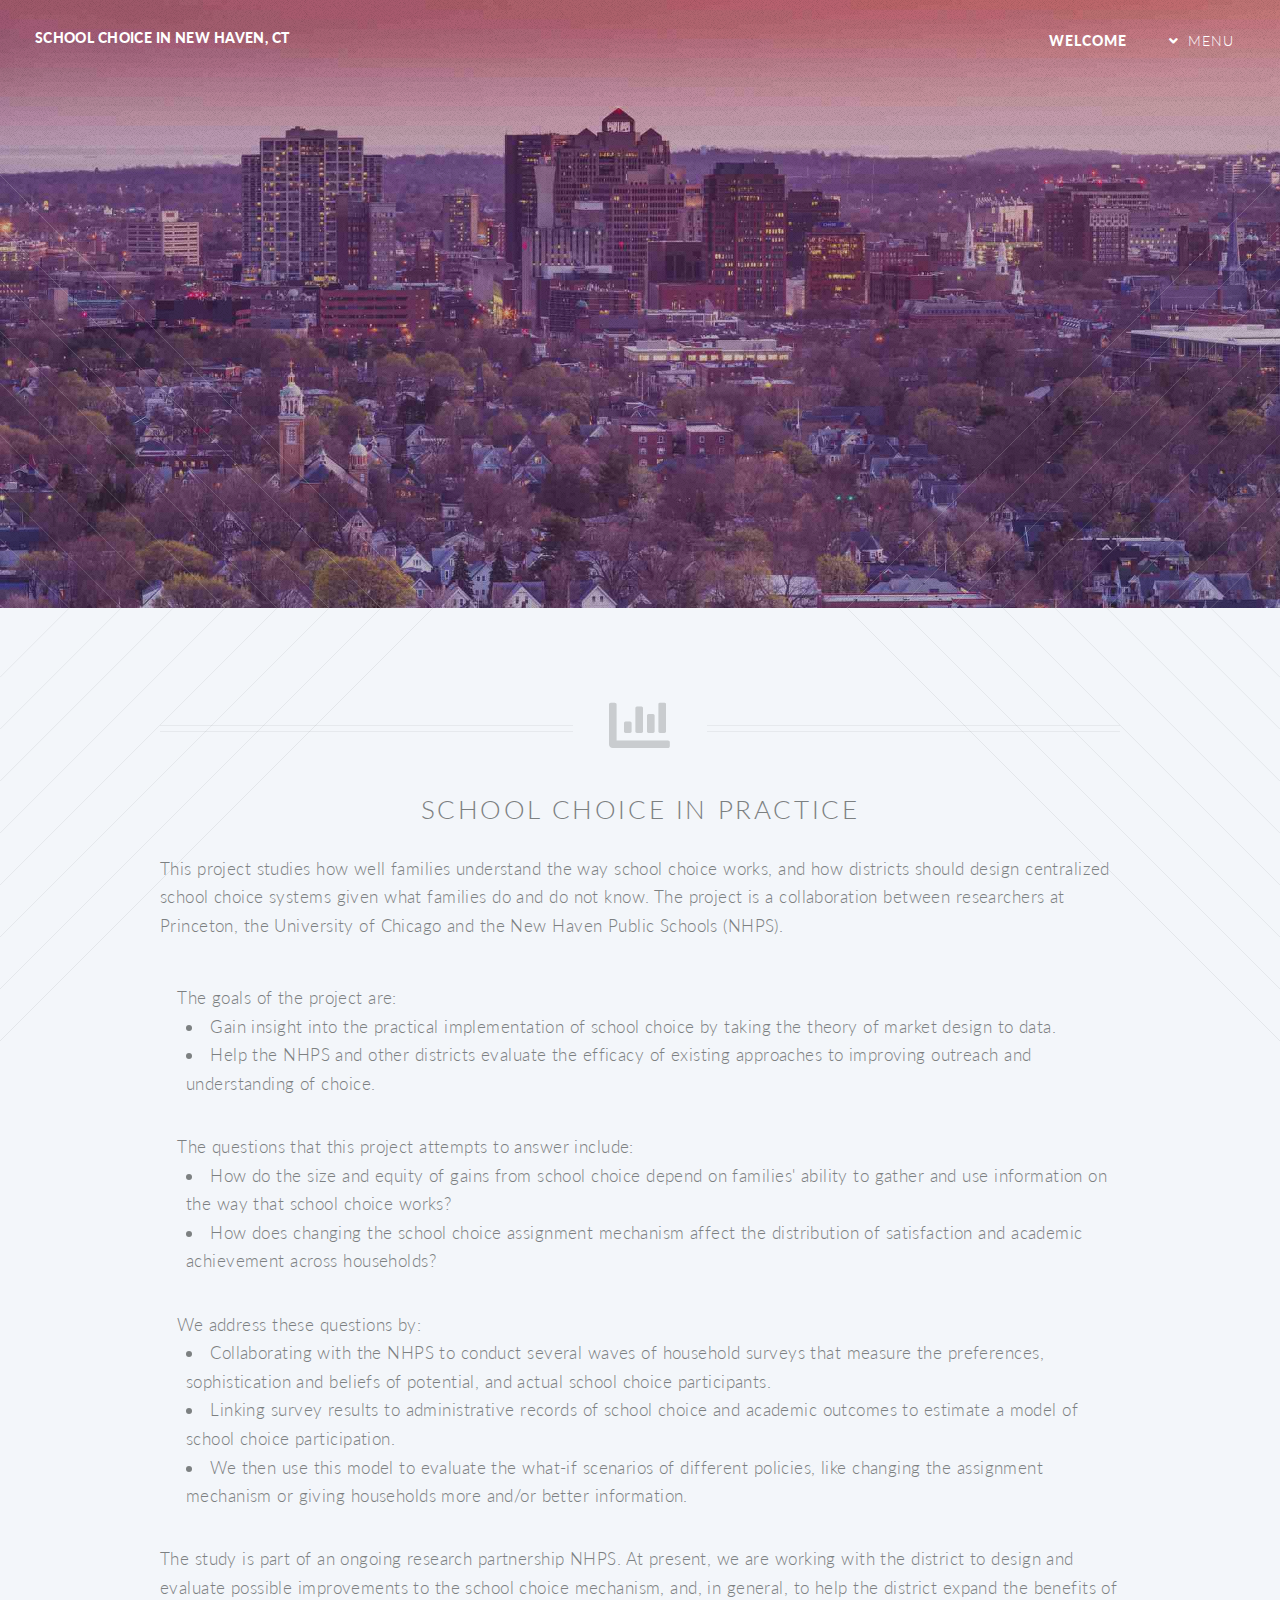
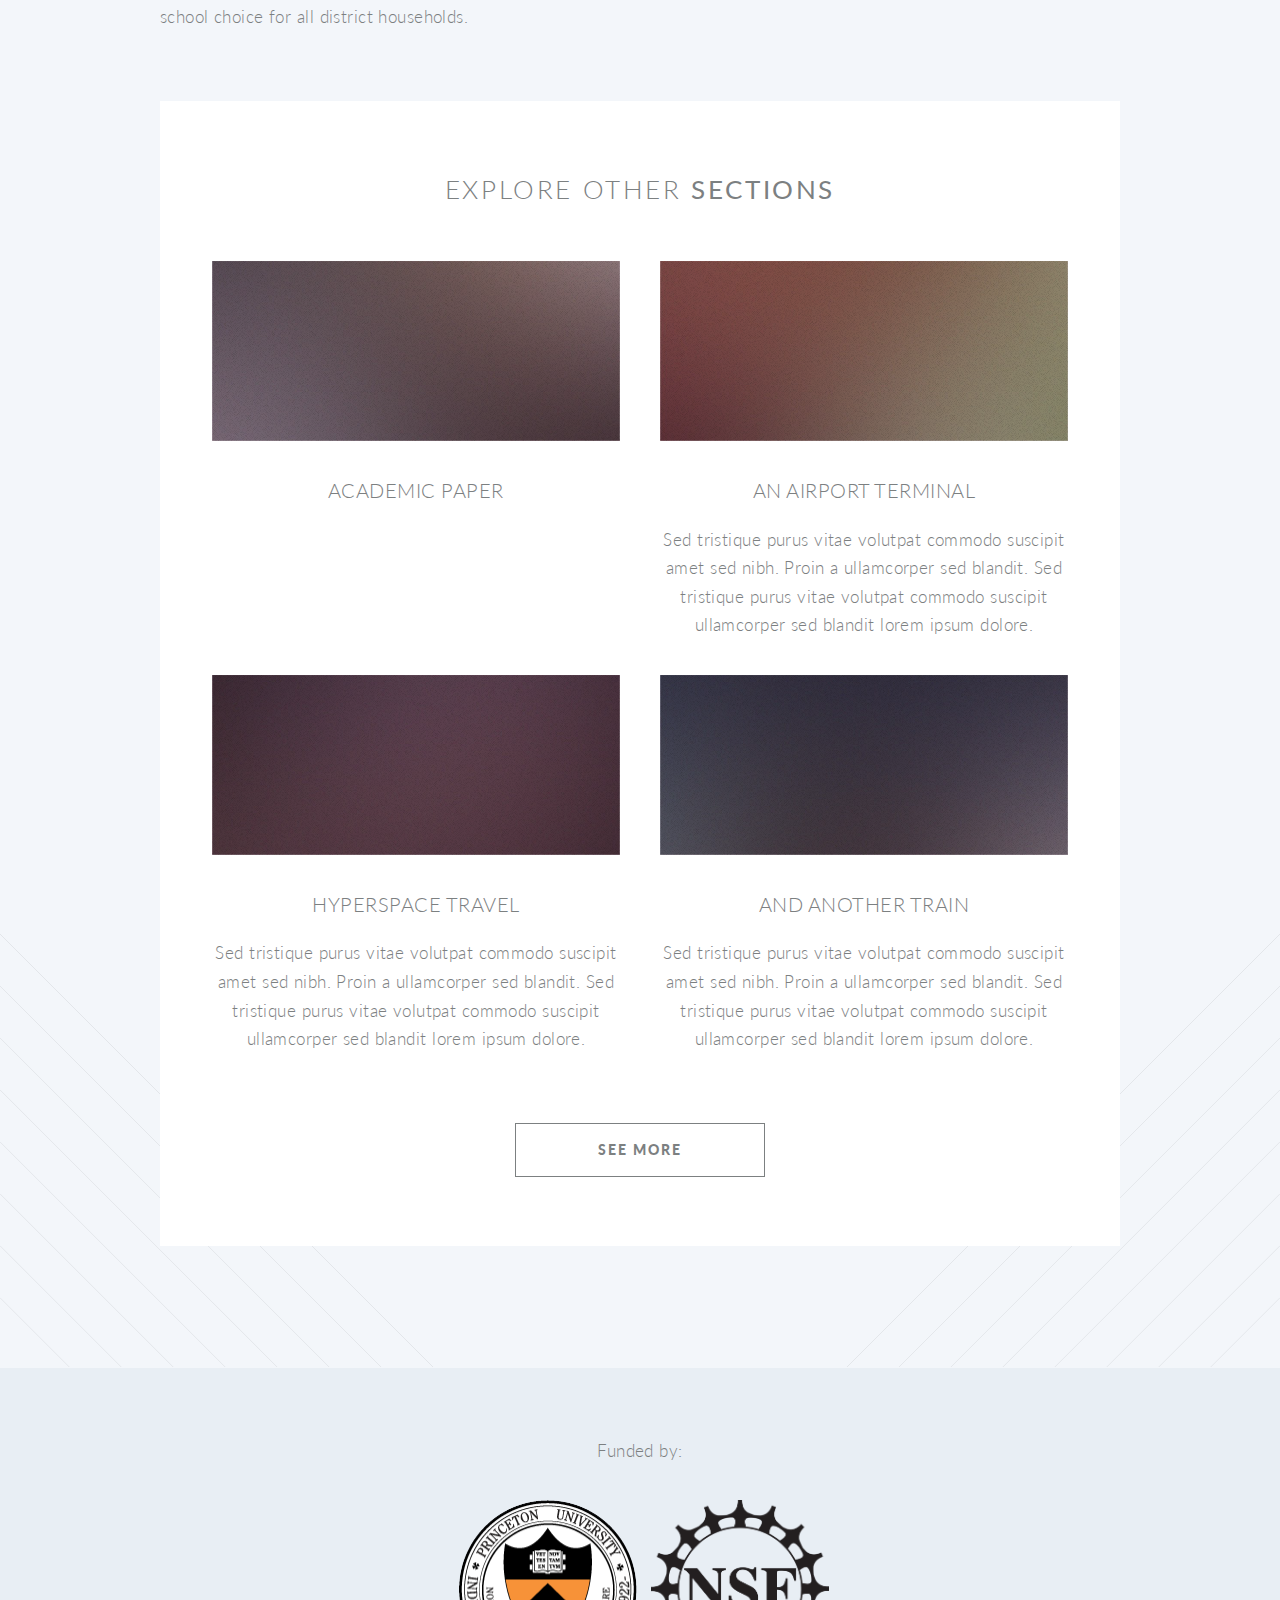
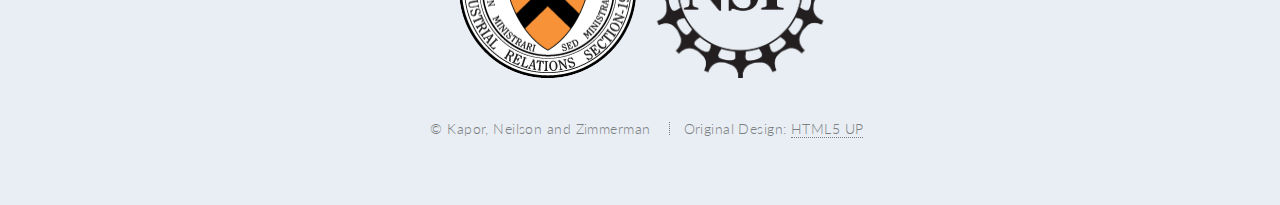
==== index.html @ 9c191edd "remove district page" ====
<!DOCTYPE HTML>
<!--
	Twenty by HTML5 UP
	html5up.net | @ajlkn
	Free for personal and commercial use under the CCA 3.0 license (html5up.net/license)
-->
<html>
	<head>
		<title>Heterogeneous Beliefs and School Choice Mechanisms</title>
		<meta charset="utf-8" />
		<meta name="viewport" content="width=device-width, initial-scale=1, user-scalable=no" />
		<link rel="stylesheet" href="assets/css/main.css" />
		<noscript><link rel="stylesheet" href="assets/css/noscript.css" /></noscript>
	</head>
	<body class="index is-preload">
		<div id="page-wrapper">

			<!-- Header -->
				<header id="header" class="alt">
					<h1 id="logo"><a href="index.html">School Choice in New Haven, CT</h1>
					<nav id="nav">
						<ul>
							<li class="current"><a href="index.html">Welcome</a></li>
							<li class="submenu">
								<a href="#">Menu</a>
								<ul>
									<li><a href="academic-paper.html">Academic Paper</a></li>
									<li><a href="centralized-choice.html">Centralized Choice</a></li>
									<li><a href="field-work.html">Fieldwork</a></li>
									<li><a href="policy-implications.html">Policy Implications</a></li>
									<li><a href="project-team.html">Project Team</a></li>
									<li><a href="survey-findings.html">Survey Findings</a></li>
									<li><a href="contact.html">Contact</a></li>
									<!-- <li class="submenu">
										<a href="#">Submenu</a>
										<ul>
											<li><a href="#">Dolore Sed</a></li>
											<li><a href="#">Consequat</a></li>
											<li><a href="#">Lorem Magna</a></li>
											<li><a href="#">Sed Magna</a></li>
											<li><a href="#">Ipsum Nisl</a></li>
										</ul>
									</li> -->
								</ul>
							</li>
						</ul>
					</nav>
				</header>

			<!-- Banner -->
				<section id="banner">

					<!--
						".inner" is set up as an inline-block so it automatically expands
						in both directions to fit whatever's inside it. This means it won't
						automatically wrap lines, so be sure to use line breaks where
						appropriate (<br />).
					-->
					<div class="inner">

						<header>
							<h2>Heterogeneous Beliefs and School Choice Mechanisms</h2>
						</header>
						<p>School Choice in Practice</p>
						<footer>
							<ul class="buttons stacked">
								<li><a href="#main" class="button fit scrolly">Hetero-what?</a></li>
							</ul>
						</footer>

					</div>

				</section>

			<!-- Main -->
				<article id="main">

					<header class="special container">
						<span class="icon solid fa-chart-bar"></span>
						<h2>School Choice in Practice</h2>
						<p style="
							text-align: left;">
							This project studies how well families understand the way school choice works, and how districts should design centralized school choice systems given what families do and do not know. The project is a collaboration between researchers at Princeton, the University of Chicago and the New Haven Public Schools (NHPS).
						</p>
						<hr>
						<p style="text-align: left;">
							<ul style="
								text-align: left;
								list-style-position: inside;">
								The goals of the project are:
								<li>
									Gain insight into the practical implementation of school choice by taking the theory of market design to data.
								</li>
								<li>
									Help the NHPS and other districts evaluate the efficacy of existing approaches to improving outreach and understanding of choice.
								</li>
							</ul>
							<ul style="
								text-align: left;
								list-style-position: inside;">
								The questions that this project attempts to answer include:
								<li>
									How do the size and equity of gains from school choice depend on families' ability to <i>gather</i> and <i>use</i> information on the way that school choice works?
								</li>
								<li>
									How does changing the school choice <i>assignment mechanism</i> affect the distribution of satisfaction and academic achievement across households? 
								</li>
							</ul>
							<ul style="
								text-align: left;
								list-style-position: inside;">
								We address these questions by:
								<li>
									Collaborating with the NHPS to conduct several waves of household surveys that measure the preferences, sophistication and beliefs of potential, and actual school choice participants.
								</li>
								<li>
									Linking survey results to administrative records of school choice and academic outcomes to estimate a model of school choice participation.
								</li>
								<li>
									We then use this model to evaluate the what-if scenarios  of different policies, like changing the assignment mechanism or giving households <i>more</i> and/or <i>better</i> information.
								</li>
							</ul>
							<p style="text-align: left;">
							The study is part of an ongoing research partnership NHPS. At present, we are working with the district to design and evaluate possible improvements to the school choice mechanism, and, in general, to help the district expand the benefits of school choice for all district households.
							</p>
						</p>

						

						
					</header>

					<!-- One -->
<!-- 						<section class="wrapper style2 container special-alt">
							<div class="row gtr-50">
								<div class="col-8 col-12-narrower">

									<header>
										<h2>Behold the <strong>icons</strong> that visualize what you’re all about. or just take up space. your call bro.</h2>
									</header>
									<p>Sed tristique purus vitae volutpat ultrices. Aliquam eu elit eget arcu comteger ut fermentum lorem. Lorem ipsum dolor sit amet. Sed tristique purus vitae volutpat ultrices. eu elit eget commodo. Sed tristique purus vitae volutpat ultrices. Aliquam eu elit eget arcu commodo.</p>
									<footer>
										<ul class="buttons">
											<li><a href="#" class="button">Find Out More</a></li>
										</ul>
									</footer>

								</div>
								<div class="col-4 col-12-narrower imp-narrower">

									<ul class="featured-icons">
										<li><span class="icon fa-clock"><span class="label">Feature 1</span></span></li>
										<li><span class="icon solid fa-volume-up"><span class="label">Feature 2</span></span></li>
										<li><span class="icon solid fa-laptop"><span class="label">Feature 3</span></span></li>
										<li><span class="icon solid fa-inbox"><span class="label">Feature 4</span></span></li>
										<li><span class="icon solid fa-lock"><span class="label">Feature 5</span></span></li>
										<li><span class="icon solid fa-cog"><span class="label">Feature 6</span></span></li>
									</ul>

								</div>
							</div>
						</section> -->

					<!-- Two -->
						<!-- <section class="wrapper style1 container special">
							<div class="row">
								<div class="col-4 col-12-narrower">

									<section>
										<span class="icon solid featured fa-check"></span>
										<header>
											<h3>This is Something</h3>
										</header>
										<p>Sed tristique purus vitae volutpat ultrices. Aliquam eu elit eget arcu commodo suscipit dolor nec nibh. Proin a ullamcorper elit, et sagittis turpis. Integer ut fermentum.</p>
									</section>

								</div>
								<div class="col-4 col-12-narrower">

									<section>
										<span class="icon solid featured fa-check"></span>
										<header>
											<h3>Also Something</h3>
										</header>
										<p>Sed tristique purus vitae volutpat ultrices. Aliquam eu elit eget arcu commodo suscipit dolor nec nibh. Proin a ullamcorper elit, et sagittis turpis. Integer ut fermentum.</p>
									</section>

								</div>
								<div class="col-4 col-12-narrower">

									<section>
										<span class="icon solid featured fa-check"></span>
										<header>
											<h3>Probably Something</h3>
										</header>
										<p>Sed tristique purus vitae volutpat ultrices. Aliquam eu elit eget arcu commodo suscipit dolor nec nibh. Proin a ullamcorper elit, et sagittis turpis. Integer ut fermentum.</p>
									</section>

								</div>
							</div>
						</section>
 -->
					<!-- Three -->
						<section class="wrapper style3 container special">

							<header class="major">
								<h2>Explore other <strong>sections</strong></h2>
							</header>

							<div class="row">
								<div class="col-6 col-12-narrower">

									<section>
										<a href="academic-paper.html" class="image featured"><img src="images/pic01.jpg" alt="" /></a>
										<header>
											<h3>Academic Paper</h3>
										</header>
										<!-- <p>Sed tristique purus vitae volutpat commodo suscipit amet sed nibh. Proin a ullamcorper sed blandit. Sed tristique purus vitae volutpat commodo suscipit ullamcorper sed blandit lorem ipsum dolore.</p> -->
									</section>

								</div>
								<div class="col-6 col-12-narrower">

									<section>
										<a href="#" class="image featured"><img src="images/pic02.jpg" alt="" /></a>
										<header>
											<h3>An Airport Terminal</h3>
										</header>
										<p>Sed tristique purus vitae volutpat commodo suscipit amet sed nibh. Proin a ullamcorper sed blandit. Sed tristique purus vitae volutpat commodo suscipit ullamcorper sed blandit lorem ipsum dolore.</p>
									</section>

								</div>
							</div>
							<div class="row">
								<div class="col-6 col-12-narrower">

									<section>
										<a href="#" class="image featured"><img src="images/pic03.jpg" alt="" /></a>
										<header>
											<h3>Hyperspace Travel</h3>
										</header>
										<p>Sed tristique purus vitae volutpat commodo suscipit amet sed nibh. Proin a ullamcorper sed blandit. Sed tristique purus vitae volutpat commodo suscipit ullamcorper sed blandit lorem ipsum dolore.</p>
									</section>

								</div>
								<div class="col-6 col-12-narrower">

									<section>
										<a href="#" class="image featured"><img src="images/pic04.jpg" alt="" /></a>
										<header>
											<h3>And Another Train</h3>
										</header>
										<p>Sed tristique purus vitae volutpat commodo suscipit amet sed nibh. Proin a ullamcorper sed blandit. Sed tristique purus vitae volutpat commodo suscipit ullamcorper sed blandit lorem ipsum dolore.</p>
									</section>

								</div>
							</div>

							<footer class="major">
								<ul class="buttons">
									<li><a href="#" class="button">See More</a></li>
								</ul>
							</footer>

						</section>

				</article>

			<!-- CTA -->
<!-- 				<section id="cta">

					<header>
						<h2>Ready to do <strong>something</strong>?</h2>
						<p>Proin a ullamcorper elit, et sagittis turpis integer ut fermentum.</p>
					</header>
					<footer>
						<ul class="buttons">
							<li><a href="#" class="button primary">Take My Money</a></li>
							<li><a href="#" class="button">LOL Wut</a></li>
						</ul>
					</footer>

				</section> -->

			<!-- Footer -->
				<footer id="footer">
					<ul class="icons">
						<p style="text-align: center">
							Funded by:
						</p>
						<li><img
							style="width: 178px; height: 178px"
							src="images/irs_logo.png"></li>
						<li><img 
							style="width: 178px; height: 178px"
							src="images/NSF_AllBlack_bitmap_Logo.png"></li>
					</ul>

					<ul class="copyright">
						<li>&copy; Kapor, Neilson and Zimmerman</li>
						<li>Original Design: <a href="http://html5up.net">HTML5 UP</a></li>
					</ul>

				</footer>

		</div>

		<!-- Scripts -->
			<script src="assets/js/jquery.min.js"></script>
			<script src="assets/js/jquery.dropotron.min.js"></script>
			<script src="assets/js/jquery.scrolly.min.js"></script>
			<script src="assets/js/jquery.scrollex.min.js"></script>
			<script src="assets/js/browser.min.js"></script>
			<script src="assets/js/breakpoints.min.js"></script>
			<script src="assets/js/util.js"></script>
			<script src="assets/js/main.js"></script>

	</body>
</html>
---- assets/css/main.css ----
@import url("fontawesome-all.min.css");
@import url("https://fonts.googleapis.com/css?family=Lato:300,400,900");

/*
	Twenty by HTML5 UP
	html5up.net | @ajlkn
	Free for personal and commercial use under the CCA 3.0 license (html5up.net/license)
*/

html, body, div, span, applet, object,
iframe, h1, h2, h3, h4, h5, h6, p, blockquote,
pre, a, abbr, acronym, address, big, cite,
code, del, dfn, em, img, ins, kbd, q, s, samp,
small, strike, strong, sub, sup, tt, var, b,
u, i, center, dl, dt, dd, ol, ul, li, fieldset,
form, label, legend, table, caption, tbody,
tfoot, thead, tr, th, td, article, aside,
canvas, details, embed, figure, figcaption,
footer, header, hgroup, menu, nav, output, ruby,
section, summary, time, mark, audio, video {
	margin: 0;
	padding: 0;
	border: 0;
	font-size: 100%;
	font: inherit;
	vertical-align: baseline;}

article, aside, details, figcaption, figure,
footer, header, hgroup, menu, nav, section {
	display: block;}

body {
	line-height: 1;
}

ol, ul {
	list-style: none;
}

blockquote, q {
	quotes: none;
}

	blockquote:before, blockquote:after, q:before, q:after {
		content: '';
		content: none;
	}

table {
	border-collapse: collapse;
	border-spacing: 0;
}

body {
	-webkit-text-size-adjust: none;
}

mark {
	background-color: transparent;
	color: inherit;
}

input::-moz-focus-inner {
	border: 0;
	padding: 0;
}

input, select, textarea {
	-moz-appearance: none;
	-webkit-appearance: none;
	-ms-appearance: none;
	appearance: none;
}

/* Basic */

	html {
		box-sizing: border-box;
	}

	*, *:before, *:after {
		box-sizing: inherit;
	}

	body {
		background: #f3f6fa;
	}

		body.is-preload *, body.is-preload *:before, body.is-preload *:after {
			-moz-animation: none !important;
			-webkit-animation: none !important;
			-ms-animation: none !important;
			animation: none !important;
			-moz-transition: none !important;
			-webkit-transition: none !important;
			-ms-transition: none !important;
			transition: none !important;
		}

	body, input, select, textarea {
		color: #7c8081;
		font-family: 'Lato', sans-serif;
		font-size: 15pt;
		font-weight: 300;
		letter-spacing: 0.025em;
		line-height: 1.75em;
	}

	a {
		-moz-transition: color 0.2s ease-in-out, border-color 0.2s ease-in-out, background-color 0.2s ease-in-out;
		-webkit-transition: color 0.2s ease-in-out, border-color 0.2s ease-in-out, background-color 0.2s ease-in-out;
		-ms-transition: color 0.2s ease-in-out, border-color 0.2s ease-in-out, background-color 0.2s ease-in-out;
		transition: color 0.2s ease-in-out, border-color 0.2s ease-in-out, background-color 0.2s ease-in-out;
		color: #3fb1a3;
		text-decoration: none;
		border-bottom: dotted 1px;
	}

		a:hover {
			border-bottom-color: transparent;
		}

	strong, b {
		font-weight: 400;
	}

	p, ul, ol, dl, table, blockquote {
		margin: 0 0 2em 0;
	}

	h1, h2, h3, h4, h5, h6 {
		color: inherit;
		font-weight: 300;
		line-height: 1.75em;
		margin-bottom: 1em;
		text-transform: uppercase;
	}

		h1 a, h2 a, h3 a, h4 a, h5 a, h6 a {
			color: inherit;
			text-decoration: none;
			border: 0;
		}

	h2 {
		font-size: 1.5em;
		letter-spacing: 0.1em;
	}

	h3 {
		font-size: 1.15em;
		letter-spacing: 0.025em;
	}

	sub {
		font-size: 0.8em;
		position: relative;
		top: 0.5em;
	}

	sup {
		font-size: 0.8em;
		position: relative;
		top: -0.5em;
	}

	hr {
		border-top: solid 1px rgba(124, 128, 129, 0.2);
		border: 0;
		margin-bottom: 1.5em;
	}

	blockquote {
		border-left: solid 0.5em rgba(124, 128, 129, 0.2);
		font-style: italic;
		padding: 1em 0 1em 2em;
	}

/* Container */

	.container {
		margin: 0 auto;
		max-width: 100%;
		width: 1400px;
	}

		.container.medium {
			width: 1050px;
		}

		@media screen and (max-width: 1680px) {

			.container {
				width: 1200px;
			}

				.container.medium {
					width: 900px;
				}

		}

		@media screen and (max-width: 1280px) {

			.container {
				width: 960px;
			}

				.container.medium {
					width: 735px;
				}

		}

		@media screen and (max-width: 980px) {

			.container {
				width: 95%;
			}

				.container.medium {
					width: 71.25%;
				}

		}

		@media screen and (max-width: 840px) {

			.container {
				width: 95%;
			}

				.container.medium {
					width: 95%;
				}

		}

		@media screen and (max-width: 736px) {

			.container {
				width: 100%;
			}

				.container.medium {
					width: 100%;
				}

		}

/* Row */

	.row {
		display: flex;
		flex-wrap: wrap;
		box-sizing: border-box;
		align-items: stretch;
	}

		.row > * {
			box-sizing: border-box;
		}

		.row.gtr-uniform > * > :last-child {
			margin-bottom: 0;
		}

		.row.aln-left {
			justify-content: flex-start;
		}

		.row.aln-center {
			justify-content: center;
		}

		.row.aln-right {
			justify-content: flex-end;
		}

		.row.aln-top {
			align-items: flex-start;
		}

		.row.aln-middle {
			align-items: center;
		}

		.row.aln-bottom {
			align-items: flex-end;
		}

		.row > .imp {
			order: -1;
		}

		.row > .col-1 {
			width: 8.33333%;
		}

		.row > .off-1 {
			margin-left: 8.33333%;
		}

		.row > .col-2 {
			width: 16.66667%;
		}

		.row > .off-2 {
			margin-left: 16.66667%;
		}

		.row > .col-3 {
			width: 25%;
		}

		.row > .off-3 {
			margin-left: 25%;
		}

		.row > .col-4 {
			width: 33.33333%;
		}

		.row > .off-4 {
			margin-left: 33.33333%;
		}

		.row > .col-5 {
			width: 41.66667%;
		}

		.row > .off-5 {
			margin-left: 41.66667%;
		}

		.row > .col-6 {
			width: 50%;
		}

		.row > .off-6 {
			margin-left: 50%;
		}

		.row > .col-7 {
			width: 58.33333%;
		}

		.row > .off-7 {
			margin-left: 58.33333%;
		}

		.row > .col-8 {
			width: 66.66667%;
		}

		.row > .off-8 {
			margin-left: 66.66667%;
		}

		.row > .col-9 {
			width: 75%;
		}

		.row > .off-9 {
			margin-left: 75%;
		}

		.row > .col-10 {
			width: 83.33333%;
		}

		.row > .off-10 {
			margin-left: 83.33333%;
		}

		.row > .col-11 {
			width: 91.66667%;
		}

		.row > .off-11 {
			margin-left: 91.66667%;
		}

		.row > .col-12 {
			width: 100%;
		}

		.row > .off-12 {
			margin-left: 100%;
		}

		.row.gtr-0 {
			margin-top: 0px;
			margin-left: 0px;
		}

			.row.gtr-0 > * {
				padding: 0px 0 0 0px;
			}

			.row.gtr-0.gtr-uniform {
				margin-top: 0px;
			}

				.row.gtr-0.gtr-uniform > * {
					padding-top: 0px;
				}

		.row.gtr-25 {
			margin-top: -12.5px;
			margin-left: -12.5px;
		}

			.row.gtr-25 > * {
				padding: 12.5px 0 0 12.5px;
			}

			.row.gtr-25.gtr-uniform {
				margin-top: -12.5px;
			}

				.row.gtr-25.gtr-uniform > * {
					padding-top: 12.5px;
				}

		.row.gtr-50 {
			margin-top: -25px;
			margin-left: -25px;
		}

			.row.gtr-50 > * {
				padding: 25px 0 0 25px;
			}

			.row.gtr-50.gtr-uniform {
				margin-top: -25px;
			}

				.row.gtr-50.gtr-uniform > * {
					padding-top: 25px;
				}

		.row {
			margin-top: -50px;
			margin-left: -50px;
		}

			.row > * {
				padding: 50px 0 0 50px;
			}

			.row.gtr-uniform {
				margin-top: -50px;
			}

				.row.gtr-uniform > * {
					padding-top: 50px;
				}

		.row.gtr-150 {
			margin-top: -75px;
			margin-left: -75px;
		}

			.row.gtr-150 > * {
				padding: 75px 0 0 75px;
			}

			.row.gtr-150.gtr-uniform {
				margin-top: -75px;
			}

				.row.gtr-150.gtr-uniform > * {
					padding-top: 75px;
				}

		.row.gtr-200 {
			margin-top: -100px;
			margin-left: -100px;
		}

			.row.gtr-200 > * {
				padding: 100px 0 0 100px;
			}

			.row.gtr-200.gtr-uniform {
				margin-top: -100px;
			}

				.row.gtr-200.gtr-uniform > * {
					padding-top: 100px;
				}

		@media screen and (max-width: 1680px) {

			.row {
				display: flex;
				flex-wrap: wrap;
				box-sizing: border-box;
				align-items: stretch;
			}

				.row > * {
					box-sizing: border-box;
				}

				.row.gtr-uniform > * > :last-child {
					margin-bottom: 0;
				}

				.row.aln-left {
					justify-content: flex-start;
				}

				.row.aln-center {
					justify-content: center;
				}

				.row.aln-right {
					justify-content: flex-end;
				}

				.row.aln-top {
					align-items: flex-start;
				}

				.row.aln-middle {
					align-items: center;
				}

				.row.aln-bottom {
					align-items: flex-end;
				}

				.row > .imp-wide {
					order: -1;
				}

				.row > .col-1-wide {
					width: 8.33333%;
				}

				.row > .off-1-wide {
					margin-left: 8.33333%;
				}

				.row > .col-2-wide {
					width: 16.66667%;
				}

				.row > .off-2-wide {
					margin-left: 16.66667%;
				}

				.row > .col-3-wide {
					width: 25%;
				}

				.row > .off-3-wide {
					margin-left: 25%;
				}

				.row > .col-4-wide {
					width: 33.33333%;
				}

				.row > .off-4-wide {
					margin-left: 33.33333%;
				}

				.row > .col-5-wide {
					width: 41.66667%;
				}

				.row > .off-5-wide {
					margin-left: 41.66667%;
				}

				.row > .col-6-wide {
					width: 50%;
				}

				.row > .off-6-wide {
					margin-left: 50%;
				}

				.row > .col-7-wide {
					width: 58.33333%;
				}

				.row > .off-7-wide {
					margin-left: 58.33333%;
				}

				.row > .col-8-wide {
					width: 66.66667%;
				}

				.row > .off-8-wide {
					margin-left: 66.66667%;
				}

				.row > .col-9-wide {
					width: 75%;
				}

				.row > .off-9-wide {
					margin-left: 75%;
				}

				.row > .col-10-wide {
					width: 83.33333%;
				}

				.row > .off-10-wide {
					margin-left: 83.33333%;
				}

				.row > .col-11-wide {
					width: 91.66667%;
				}

				.row > .off-11-wide {
					margin-left: 91.66667%;
				}

				.row > .col-12-wide {
					width: 100%;
				}

				.row > .off-12-wide {
					margin-left: 100%;
				}

				.row.gtr-0 {
					margin-top: 0px;
					margin-left: 0px;
				}

					.row.gtr-0 > * {
						padding: 0px 0 0 0px;
					}

					.row.gtr-0.gtr-uniform {
						margin-top: 0px;
					}

						.row.gtr-0.gtr-uniform > * {
							padding-top: 0px;
						}

				.row.gtr-25 {
					margin-top: -10px;
					margin-left: -10px;
				}

					.row.gtr-25 > * {
						padding: 10px 0 0 10px;
					}

					.row.gtr-25.gtr-uniform {
						margin-top: -10px;
					}

						.row.gtr-25.gtr-uniform > * {
							padding-top: 10px;
						}

				.row.gtr-50 {
					margin-top: -20px;
					margin-left: -20px;
				}

					.row.gtr-50 > * {
						padding: 20px 0 0 20px;
					}

					.row.gtr-50.gtr-uniform {
						margin-top: -20px;
					}

						.row.gtr-50.gtr-uniform > * {
							padding-top: 20px;
						}

				.row {
					margin-top: -40px;
					margin-left: -40px;
				}

					.row > * {
						padding: 40px 0 0 40px;
					}

					.row.gtr-uniform {
						margin-top: -40px;
					}

						.row.gtr-uniform > * {
							padding-top: 40px;
						}

				.row.gtr-150 {
					margin-top: -60px;
					margin-left: -60px;
				}

					.row.gtr-150 > * {
						padding: 60px 0 0 60px;
					}

					.row.gtr-150.gtr-uniform {
						margin-top: -60px;
					}

						.row.gtr-150.gtr-uniform > * {
							padding-top: 60px;
						}

				.row.gtr-200 {
					margin-top: -80px;
					margin-left: -80px;
				}

					.row.gtr-200 > * {
						padding: 80px 0 0 80px;
					}

					.row.gtr-200.gtr-uniform {
						margin-top: -80px;
					}

						.row.gtr-200.gtr-uniform > * {
							padding-top: 80px;
						}

		}

		@media screen and (max-width: 1280px) {

			.row {
				display: flex;
				flex-wrap: wrap;
				box-sizing: border-box;
				align-items: stretch;
			}

				.row > * {
					box-sizing: border-box;
				}

				.row.gtr-uniform > * > :last-child {
					margin-bottom: 0;
				}

				.row.aln-left {
					justify-content: flex-start;
				}

				.row.aln-center {
					justify-content: center;
				}

				.row.aln-right {
					justify-content: flex-end;
				}

				.row.aln-top {
					align-items: flex-start;
				}

				.row.aln-middle {
					align-items: center;
				}

				.row.aln-bottom {
					align-items: flex-end;
				}

				.row > .imp-normal {
					order: -1;
				}

				.row > .col-1-normal {
					width: 8.33333%;
				}

				.row > .off-1-normal {
					margin-left: 8.33333%;
				}

				.row > .col-2-normal {
					width: 16.66667%;
				}

				.row > .off-2-normal {
					margin-left: 16.66667%;
				}

				.row > .col-3-normal {
					width: 25%;
				}

				.row > .off-3-normal {
					margin-left: 25%;
				}

				.row > .col-4-normal {
					width: 33.33333%;
				}

				.row > .off-4-normal {
					margin-left: 33.33333%;
				}

				.row > .col-5-normal {
					width: 41.66667%;
				}

				.row > .off-5-normal {
					margin-left: 41.66667%;
				}

				.row > .col-6-normal {
					width: 50%;
				}

				.row > .off-6-normal {
					margin-left: 50%;
				}

				.row > .col-7-normal {
					width: 58.33333%;
				}

				.row > .off-7-normal {
					margin-left: 58.33333%;
				}

				.row > .col-8-normal {
					width: 66.66667%;
				}

				.row > .off-8-normal {
					margin-left: 66.66667%;
				}

				.row > .col-9-normal {
					width: 75%;
				}

				.row > .off-9-normal {
					margin-left: 75%;
				}

				.row > .col-10-normal {
					width: 83.33333%;
				}

				.row > .off-10-normal {
					margin-left: 83.33333%;
				}

				.row > .col-11-normal {
					width: 91.66667%;
				}

				.row > .off-11-normal {
					margin-left: 91.66667%;
				}

				.row > .col-12-normal {
					width: 100%;
				}

				.row > .off-12-normal {
					margin-left: 100%;
				}

				.row.gtr-0 {
					margin-top: 0px;
					margin-left: 0px;
				}

					.row.gtr-0 > * {
						padding: 0px 0 0 0px;
					}

					.row.gtr-0.gtr-uniform {
						margin-top: 0px;
					}

						.row.gtr-0.gtr-uniform > * {
							padding-top: 0px;
						}

				.row.gtr-25 {
					margin-top: -10px;
					margin-left: -10px;
				}

					.row.gtr-25 > * {
						padding: 10px 0 0 10px;
					}

					.row.gtr-25.gtr-uniform {
						margin-top: -10px;
					}

						.row.gtr-25.gtr-uniform > * {
							padding-top: 10px;
						}

				.row.gtr-50 {
					margin-top: -20px;
					margin-left: -20px;
				}

					.row.gtr-50 > * {
						padding: 20px 0 0 20px;
					}

					.row.gtr-50.gtr-uniform {
						margin-top: -20px;
					}

						.row.gtr-50.gtr-uniform > * {
							padding-top: 20px;
						}

				.row {
					margin-top: -40px;
					margin-left: -40px;
				}

					.row > * {
						padding: 40px 0 0 40px;
					}

					.row.gtr-uniform {
						margin-top: -40px;
					}

						.row.gtr-uniform > * {
							padding-top: 40px;
						}

				.row.gtr-150 {
					margin-top: -60px;
					margin-left: -60px;
				}

					.row.gtr-150 > * {
						padding: 60px 0 0 60px;
					}

					.row.gtr-150.gtr-uniform {
						margin-top: -60px;
					}

						.row.gtr-150.gtr-uniform > * {
							padding-top: 60px;
						}

				.row.gtr-200 {
					margin-top: -80px;
					margin-left: -80px;
				}

					.row.gtr-200 > * {
						padding: 80px 0 0 80px;
					}

					.row.gtr-200.gtr-uniform {
						margin-top: -80px;
					}

						.row.gtr-200.gtr-uniform > * {
							padding-top: 80px;
						}

		}

		@media screen and (max-width: 980px) {

			.row {
				display: flex;
				flex-wrap: wrap;
				box-sizing: border-box;
				align-items: stretch;
			}

				.row > * {
					box-sizing: border-box;
				}

				.row.gtr-uniform > * > :last-child {
					margin-bottom: 0;
				}

				.row.aln-left {
					justify-content: flex-start;
				}

				.row.aln-center {
					justify-content: center;
				}

				.row.aln-right {
					justify-content: flex-end;
				}

				.row.aln-top {
					align-items: flex-start;
				}

				.row.aln-middle {
					align-items: center;
				}

				.row.aln-bottom {
					align-items: flex-end;
				}

				.row > .imp-narrow {
					order: -1;
				}

				.row > .col-1-narrow {
					width: 8.33333%;
				}

				.row > .off-1-narrow {
					margin-left: 8.33333%;
				}

				.row > .col-2-narrow {
					width: 16.66667%;
				}

				.row > .off-2-narrow {
					margin-left: 16.66667%;
				}

				.row > .col-3-narrow {
					width: 25%;
				}

				.row > .off-3-narrow {
					margin-left: 25%;
				}

				.row > .col-4-narrow {
					width: 33.33333%;
				}

				.row > .off-4-narrow {
					margin-left: 33.33333%;
				}

				.row > .col-5-narrow {
					width: 41.66667%;
				}

				.row > .off-5-narrow {
					margin-left: 41.66667%;
				}

				.row > .col-6-narrow {
					width: 50%;
				}

				.row > .off-6-narrow {
					margin-left: 50%;
				}

				.row > .col-7-narrow {
					width: 58.33333%;
				}

				.row > .off-7-narrow {
					margin-left: 58.33333%;
				}

				.row > .col-8-narrow {
					width: 66.66667%;
				}

				.row > .off-8-narrow {
					margin-left: 66.66667%;
				}

				.row > .col-9-narrow {
					width: 75%;
				}

				.row > .off-9-narrow {
					margin-left: 75%;
				}

				.row > .col-10-narrow {
					width: 83.33333%;
				}

				.row > .off-10-narrow {
					margin-left: 83.33333%;
				}

				.row > .col-11-narrow {
					width: 91.66667%;
				}

				.row > .off-11-narrow {
					margin-left: 91.66667%;
				}

				.row > .col-12-narrow {
					width: 100%;
				}

				.row > .off-12-narrow {
					margin-left: 100%;
				}

				.row.gtr-0 {
					margin-top: 0px;
					margin-left: 0px;
				}

					.row.gtr-0 > * {
						padding: 0px 0 0 0px;
					}

					.row.gtr-0.gtr-uniform {
						margin-top: 0px;
					}

						.row.gtr-0.gtr-uniform > * {
							padding-top: 0px;
						}

				.row.gtr-25 {
					margin-top: -7.5px;
					margin-left: -7.5px;
				}

					.row.gtr-25 > * {
						padding: 7.5px 0 0 7.5px;
					}

					.row.gtr-25.gtr-uniform {
						margin-top: -7.5px;
					}

						.row.gtr-25.gtr-uniform > * {
							padding-top: 7.5px;
						}

				.row.gtr-50 {
					margin-top: -15px;
					margin-left: -15px;
				}

					.row.gtr-50 > * {
						padding: 15px 0 0 15px;
					}

					.row.gtr-50.gtr-uniform {
						margin-top: -15px;
					}

						.row.gtr-50.gtr-uniform > * {
							padding-top: 15px;
						}

				.row {
					margin-top: -30px;
					margin-left: -30px;
				}

					.row > * {
						padding: 30px 0 0 30px;
					}

					.row.gtr-uniform {
						margin-top: -30px;
					}

						.row.gtr-uniform > * {
							padding-top: 30px;
						}

				.row.gtr-150 {
					margin-top: -45px;
					margin-left: -45px;
				}

					.row.gtr-150 > * {
						padding: 45px 0 0 45px;
					}

					.row.gtr-150.gtr-uniform {
						margin-top: -45px;
					}

						.row.gtr-150.gtr-uniform > * {
							padding-top: 45px;
						}

				.row.gtr-200 {
					margin-top: -60px;
					margin-left: -60px;
				}

					.row.gtr-200 > * {
						padding: 60px 0 0 60px;
					}

					.row.gtr-200.gtr-uniform {
						margin-top: -60px;
					}

						.row.gtr-200.gtr-uniform > * {
							padding-top: 60px;
						}

		}

		@media screen and (max-width: 840px) {

			.row {
				display: flex;
				flex-wrap: wrap;
				box-sizing: border-box;
				align-items: stretch;
			}

				.row > * {
					box-sizing: border-box;
				}

				.row.gtr-uniform > * > :last-child {
					margin-bottom: 0;
				}

				.row.aln-left {
					justify-content: flex-start;
				}

				.row.aln-center {
					justify-content: center;
				}

				.row.aln-right {
					justify-content: flex-end;
				}

				.row.aln-top {
					align-items: flex-start;
				}

				.row.aln-middle {
					align-items: center;
				}

				.row.aln-bottom {
					align-items: flex-end;
				}

				.row > .imp-narrower {
					order: -1;
				}

				.row > .col-1-narrower {
					width: 8.33333%;
				}

				.row > .off-1-narrower {
					margin-left: 8.33333%;
				}

				.row > .col-2-narrower {
					width: 16.66667%;
				}

				.row > .off-2-narrower {
					margin-left: 16.66667%;
				}

				.row > .col-3-narrower {
					width: 25%;
				}

				.row > .off-3-narrower {
					margin-left: 25%;
				}

				.row > .col-4-narrower {
					width: 33.33333%;
				}

				.row > .off-4-narrower {
					margin-left: 33.33333%;
				}

				.row > .col-5-narrower {
					width: 41.66667%;
				}

				.row > .off-5-narrower {
					margin-left: 41.66667%;
				}

				.row > .col-6-narrower {
					width: 50%;
				}

				.row > .off-6-narrower {
					margin-left: 50%;
				}

				.row > .col-7-narrower {
					width: 58.33333%;
				}

				.row > .off-7-narrower {
					margin-left: 58.33333%;
				}

				.row > .col-8-narrower {
					width: 66.66667%;
				}

				.row > .off-8-narrower {
					margin-left: 66.66667%;
				}

				.row > .col-9-narrower {
					width: 75%;
				}

				.row > .off-9-narrower {
					margin-left: 75%;
				}

				.row > .col-10-narrower {
					width: 83.33333%;
				}

				.row > .off-10-narrower {
					margin-left: 83.33333%;
				}

				.row > .col-11-narrower {
					width: 91.66667%;
				}

				.row > .off-11-narrower {
					margin-left: 91.66667%;
				}

				.row > .col-12-narrower {
					width: 100%;
				}

				.row > .off-12-narrower {
					margin-left: 100%;
				}

				.row.gtr-0 {
					margin-top: 0px;
					margin-left: 0px;
				}

					.row.gtr-0 > * {
						padding: 0px 0 0 0px;
					}

					.row.gtr-0.gtr-uniform {
						margin-top: 0px;
					}

						.row.gtr-0.gtr-uniform > * {
							padding-top: 0px;
						}

				.row.gtr-25 {
					margin-top: -7.5px;
					margin-left: -7.5px;
				}

					.row.gtr-25 > * {
						padding: 7.5px 0 0 7.5px;
					}

					.row.gtr-25.gtr-uniform {
						margin-top: -7.5px;
					}

						.row.gtr-25.gtr-uniform > * {
							padding-top: 7.5px;
						}

				.row.gtr-50 {
					margin-top: -15px;
					margin-left: -15px;
				}

					.row.gtr-50 > * {
						padding: 15px 0 0 15px;
					}

					.row.gtr-50.gtr-uniform {
						margin-top: -15px;
					}

						.row.gtr-50.gtr-uniform > * {
							padding-top: 15px;
						}

				.row {
					margin-top: -30px;
					margin-left: -30px;
				}

					.row > * {
						padding: 30px 0 0 30px;
					}

					.row.gtr-uniform {
						margin-top: -30px;
					}

						.row.gtr-uniform > * {
							padding-top: 30px;
						}

				.row.gtr-150 {
					margin-top: -45px;
					margin-left: -45px;
				}

					.row.gtr-150 > * {
						padding: 45px 0 0 45px;
					}

					.row.gtr-150.gtr-uniform {
						margin-top: -45px;
					}

						.row.gtr-150.gtr-uniform > * {
							padding-top: 45px;
						}

				.row.gtr-200 {
					margin-top: -60px;
					margin-left: -60px;
				}

					.row.gtr-200 > * {
						padding: 60px 0 0 60px;
					}

					.row.gtr-200.gtr-uniform {
						margin-top: -60px;
					}

						.row.gtr-200.gtr-uniform > * {
							padding-top: 60px;
						}

		}

		@media screen and (max-width: 736px) {

			.row {
				display: flex;
				flex-wrap: wrap;
				box-sizing: border-box;
				align-items: stretch;
			}

				.row > * {
					box-sizing: border-box;
				}

				.row.gtr-uniform > * > :last-child {
					margin-bottom: 0;
				}

				.row.aln-left {
					justify-content: flex-start;
				}

				.row.aln-center {
					justify-content: center;
				}

				.row.aln-right {
					justify-content: flex-end;
				}

				.row.aln-top {
					align-items: flex-start;
				}

				.row.aln-middle {
					align-items: center;
				}

				.row.aln-bottom {
					align-items: flex-end;
				}

				.row > .imp-mobile {
					order: -1;
				}

				.row > .col-1-mobile {
					width: 8.33333%;
				}

				.row > .off-1-mobile {
					margin-left: 8.33333%;
				}

				.row > .col-2-mobile {
					width: 16.66667%;
				}

				.row > .off-2-mobile {
					margin-left: 16.66667%;
				}

				.row > .col-3-mobile {
					width: 25%;
				}

				.row > .off-3-mobile {
					margin-left: 25%;
				}

				.row > .col-4-mobile {
					width: 33.33333%;
				}

				.row > .off-4-mobile {
					margin-left: 33.33333%;
				}

				.row > .col-5-mobile {
					width: 41.66667%;
				}

				.row > .off-5-mobile {
					margin-left: 41.66667%;
				}

				.row > .col-6-mobile {
					width: 50%;
				}

				.row > .off-6-mobile {
					margin-left: 50%;
				}

				.row > .col-7-mobile {
					width: 58.33333%;
				}

				.row > .off-7-mobile {
					margin-left: 58.33333%;
				}

				.row > .col-8-mobile {
					width: 66.66667%;
				}

				.row > .off-8-mobile {
					margin-left: 66.66667%;
				}

				.row > .col-9-mobile {
					width: 75%;
				}

				.row > .off-9-mobile {
					margin-left: 75%;
				}

				.row > .col-10-mobile {
					width: 83.33333%;
				}

				.row > .off-10-mobile {
					margin-left: 83.33333%;
				}

				.row > .col-11-mobile {
					width: 91.66667%;
				}

				.row > .off-11-mobile {
					margin-left: 91.66667%;
				}

				.row > .col-12-mobile {
					width: 100%;
				}

				.row > .off-12-mobile {
					margin-left: 100%;
				}

				.row.gtr-0 {
					margin-top: 0px;
					margin-left: 0px;
				}

					.row.gtr-0 > * {
						padding: 0px 0 0 0px;
					}

					.row.gtr-0.gtr-uniform {
						margin-top: 0px;
					}

						.row.gtr-0.gtr-uniform > * {
							padding-top: 0px;
						}

				.row.gtr-25 {
					margin-top: -7.5px;
					margin-left: -7.5px;
				}

					.row.gtr-25 > * {
						padding: 7.5px 0 0 7.5px;
					}

					.row.gtr-25.gtr-uniform {
						margin-top: -7.5px;
					}

						.row.gtr-25.gtr-uniform > * {
							padding-top: 7.5px;
						}

				.row.gtr-50 {
					margin-top: -15px;
					margin-left: -15px;
				}

					.row.gtr-50 > * {
						padding: 15px 0 0 15px;
					}

					.row.gtr-50.gtr-uniform {
						margin-top: -15px;
					}

						.row.gtr-50.gtr-uniform > * {
							padding-top: 15px;
						}

				.row {
					margin-top: -30px;
					margin-left: -30px;
				}

					.row > * {
						padding: 30px 0 0 30px;
					}

					.row.gtr-uniform {
						margin-top: -30px;
					}

						.row.gtr-uniform > * {
							padding-top: 30px;
						}

				.row.gtr-150 {
					margin-top: -45px;
					margin-left: -45px;
				}

					.row.gtr-150 > * {
						padding: 45px 0 0 45px;
					}

					.row.gtr-150.gtr-uniform {
						margin-top: -45px;
					}

						.row.gtr-150.gtr-uniform > * {
							padding-top: 45px;
						}

				.row.gtr-200 {
					margin-top: -60px;
					margin-left: -60px;
				}

					.row.gtr-200 > * {
						padding: 60px 0 0 60px;
					}

					.row.gtr-200.gtr-uniform {
						margin-top: -60px;
					}

						.row.gtr-200.gtr-uniform > * {
							padding-top: 60px;
						}

		}

/* Section/Article */

	section.special, article.special {
		text-align: center;
	}

	header.major {
		padding-bottom: 2em;
	}

	header.special {
		margin-bottom: 5em;
		padding-top: 7em;
		position: relative;
		text-align: center;
	}

		header.special:before, header.special:after {
			border-bottom: solid 1.5px;
			border-top: solid 1.5px;
			content: '';
			height: 7px;
			opacity: 0.1;
			position: absolute;
			top: 1.75em;
			width: 43%;
		}

		header.special:before {
			left: 0;
		}

		header.special:after {
			right: 0;
		}

		header.special h2 {
			margin-bottom: 0;
		}

		header.special h2 + p {
			margin-bottom: 0;
			padding-top: 1.5em;
		}

		header.special .icon {
			cursor: default;
			height: 7em;
			left: 0;
			position: absolute;
			text-align: center;
			top: 1em;
			width: 100%;
		}

			header.special .icon:before {
				font-size: 3.5em;
				opacity: 0.35;
			}

	footer > :last-child {
		margin-bottom: 0;
	}

	footer.major {
		padding-top: 3em;
	}

/* Form */

	input[type="text"],
	input[type="password"],
	input[type="email"],
	textarea {
		-moz-transition: background-color 0.2s ease-in-out, border-color 0.2s ease-in-out;
		-webkit-transition: background-color 0.2s ease-in-out, border-color 0.2s ease-in-out;
		-ms-transition: background-color 0.2s ease-in-out, border-color 0.2s ease-in-out;
		transition: background-color 0.2s ease-in-out, border-color 0.2s ease-in-out;
		-moz-appearance: none;
		-webkit-appearance: none;
		-ms-appearance: none;
		appearance: none;
		background: none;
		border: solid 1px rgba(124, 128, 129, 0.2);
		border-radius: 0;
		color: inherit;
		display: block;
		padding: 0.75em;
		text-decoration: none;
		width: 100%;
		outline: 0;
	}

		input[type="text"]:focus,
		input[type="password"]:focus,
		input[type="email"]:focus,
		textarea:focus {
			border-color: #83d3c9;
		}

	input[type="text"],
	input[type="password"],
	input[type="email"] {
		line-height: 1em;
	}

	::-webkit-input-placeholder {
		color: inherit;
		opacity: 0.5;
		position: relative;
		top: 3px;
	}

	:-moz-placeholder {
		color: inherit;
		opacity: 0.5;
	}

	::-moz-placeholder {
		color: inherit;
		opacity: 0.5;
	}

	:-ms-input-placeholder {
		color: inherit;
		opacity: 0.5;
	}

/* Image */

	.image {
		border: 0;
		position: relative;
	}

		.image:before {
			background: url("images/overlay.png");
			content: '';
			height: 100%;
			left: 0;
			position: absolute;
			top: 0;
			width: 100%;
		}

		.image.fit {
			display: block;
		}

			.image.fit img {
				display: block;
				width: 100%;
			}

		.image.featured {
			display: block;
			margin: 0 0 2em 0;
		}

			.image.featured img {
				display: block;
				width: 100%;
			}

/* Icon */

	.icon {
		text-decoration: none;
		position: relative;
	}

		.icon:before {
			-moz-osx-font-smoothing: grayscale;
			-webkit-font-smoothing: antialiased;
			display: inline-block;
			font-style: normal;
			font-variant: normal;
			text-rendering: auto;
			line-height: 1;
			text-transform: none !important;
			font-family: 'Font Awesome 5 Free';
			font-weight: 400;
		}

		.icon.solid:before {
			font-weight: 900;
		}

		.icon:before {
			line-height: inherit;
		}

		.icon.brands:before {
			font-family: 'Font Awesome 5 Brands';
		}

		.icon.circle {
			-moz-transition: all 0.2s ease-in-out;
			-webkit-transition: all 0.2s ease-in-out;
			-ms-transition: all 0.2s ease-in-out;
			transition: all 0.2s ease-in-out;
			border: 0;
			border-radius: 100%;
			display: inline-block;
			font-size: 1.25em;
			height: 2.25em;
			left: 0;
			line-height: 2.25em;
			text-align: center;
			text-decoration: none;
			top: 0;
			width: 2.25em;
		}

			.icon.circle:hover {
				top: -0.2em;
			}

			.icon.circle.fa-twitter {
				background: #70aecd;
				color: #fff;
			}

				.icon.circle.fa-twitter:hover {
					background: #7fb7d2;
				}

			.icon.circle.fa-facebook-f {
				background: #7490c3;
				color: #fff;
			}

				.icon.circle.fa-facebook-f:hover {
					background: #829bc9;
				}

			.icon.circle.fa-google-plus-g {
				background: #db6b67;
				color: #fff;
			}

				.icon.circle.fa-google-plus-g:hover {
					background: #df7b77;
				}

			.icon.circle.fa-github {
				background: #dcad8b;
				color: #fff;
			}

				.icon.circle.fa-github:hover {
					background: #e1b89b;
				}

			.icon.circle.fa-dribbble {
				background: #da83ae;
				color: #fff;
			}

				.icon.circle.fa-dribbble:hover {
					background: #df93b8;
				}

		.icon.featured {
			cursor: default;
			display: block;
			margin: 0 0 1.5em 0;
			opacity: 0.35;
			text-align: center;
		}

			.icon.featured:before {
				font-size: 5em;
				line-height: 1em;
			}

		.icon > .label {
			display: none;
		}

/* List */

	ol {
		list-style: decimal;
		padding-left: 1.25em;
	}

		ol li {
			padding-left: 0.25em;
		}

	ul {
		list-style: disc;
		padding-left: 1em;
	}

		ul li {
			padding-left: 0.5em;
		}

/* Icons */

	ul.icons {
		list-style: none;
		padding-left: 0;
		cursor: default;
	}

		ul.icons li {
			display: inline-block;
			line-height: 1em;
			padding-left: 0.5em;
		}

			ul.icons li:first-child {
				padding-left: 0;
			}

/* Featured Icons */

	ul.featured-icons {
		cursor: default;
		margin: -0.75em 0 0 0;
		opacity: 0.35;
		overflow: hidden;
		position: relative;
		list-style: none;
		padding-left: 0;
	}

		ul.featured-icons li {
			display: block;
			float: left;
			text-align: center;
			width: 50%;
			padding-left: 0;
			margin-bottom: 1em;
		}

			ul.featured-icons li .icon {
				display: inline-block;
				font-size: 5.5em;
				height: 1em;
				line-height: 1.5em;
				width: 1em;
			}

/* Buttons */

	ul.buttons {
		cursor: default;
		list-style: none;
		padding-left: 0;
	}

		ul.buttons:last-child {
			margin-bottom: 0;
		}

		ul.buttons li {
			display: inline-block;
			padding: 0 0 0 1.5em;
		}

			ul.buttons li:first-child {
				padding: 0;
			}

		ul.buttons.stacked li {
			display: block;
			padding: 1.5em 0 0 0;
		}

			ul.buttons.stacked li:first-child {
				padding: 0;
			}

/* Table */

	table {
		width: 100%;
	}

		table.default {
			width: 100%;
		}

			table.default tbody tr {
				border-bottom: solid 1px rgba(124, 128, 129, 0.2);
			}

			table.default td {
				padding: 0.5em 1em 0.5em 1em;
			}

			table.default th {
				font-weight: 400;
				padding: 0.5em 1em 0.5em 1em;
				text-align: left;
			}

			table.default thead {
				background: #7c8081;
				color: #fff;
			}

/* Button */

	input[type="button"],
	input[type="submit"],
	input[type="reset"],
	button,
	.button {
		-moz-appearance: none;
		-webkit-appearance: none;
		-ms-appearance: none;
		appearance: none;
		-moz-transition: color 0.2s ease-in-out, border-color 0.2s ease-in-out, background-color 0.2s ease-in-out;
		-webkit-transition: color 0.2s ease-in-out, border-color 0.2s ease-in-out, background-color 0.2s ease-in-out;
		-ms-transition: color 0.2s ease-in-out, border-color 0.2s ease-in-out, background-color 0.2s ease-in-out;
		transition: color 0.2s ease-in-out, border-color 0.2s ease-in-out, background-color 0.2s ease-in-out;
		background: none;
		border: solid 1px;
		border-radius: 0;
		color: inherit;
		cursor: pointer;
		display: inline-block;
		font-size: 0.8em;
		font-weight: 900;
		letter-spacing: 2px;
		min-width: 18em;
		padding: 0 0.75em;
		line-height: 3.75em;
		text-align: center;
		text-decoration: none;
		text-transform: uppercase;
	}

		input[type="button"]:hover,
		input[type="submit"]:hover,
		input[type="reset"]:hover,
		button:hover,
		.button:hover {
			background: rgba(188, 202, 206, 0.15);
			border-color: inherit;
		}

		input[type="button"].primary,
		input[type="submit"].primary,
		input[type="reset"].primary,
		button.primary,
		.button.primary {
			background: #83d3c9;
			border-color: #83d3c9;
			color: #fff !important;
		}

			input[type="button"].primary:hover,
			input[type="submit"].primary:hover,
			input[type="reset"].primary:hover,
			button.primary:hover,
			.button.primary:hover {
				background: #96dad1 !important;
				border-color: #96dad1 !important;
			}

		input[type="button"].fit,
		input[type="submit"].fit,
		input[type="reset"].fit,
		button.fit,
		.button.fit {
			width: 100%;
		}

		input[type="button"].small,
		input[type="submit"].small,
		input[type="reset"].small,
		button.small,
		.button.small {
			font-size: 0.7em;
			min-width: 14em;
			padding: 0.5em 0;
		}

/* Wrapper */

	.wrapper {
		margin-bottom: 5em;
		padding: 5em;
	}

		.wrapper.style1 {
			padding: 0;
		}

		.wrapper.style2 {
			background-color: #83d3c9;
			background-image: url("images/light-bl.svg"), url("images/light-br.svg");
			background-position: bottom left, bottom right;
			background-repeat: no-repeat, no-repeat;
			background-size: 25em, 25em;
			color: #fff;
		}

			.wrapper.style2 input[type="button"]:hover,
			.wrapper.style2 input[type="submit"]:hover,
			.wrapper.style2 input[type="reset"]:hover,
			.wrapper.style2 button:hover,
			.wrapper.style2 .button:hover {
				background: rgba(255, 255, 255, 0.15) !important;
			}

			.wrapper.style2 input[type="button"].primary,
			.wrapper.style2 input[type="submit"].primary,
			.wrapper.style2 input[type="reset"].primary,
			.wrapper.style2 button.primary,
			.wrapper.style2 .button.primary {
				background: #fff;
				border-color: #fff;
				color: #83d3c9 !important;
			}

				.wrapper.style2 input[type="button"].primary:hover,
				.wrapper.style2 input[type="submit"].primary:hover,
				.wrapper.style2 input[type="reset"].primary:hover,
				.wrapper.style2 button.primary:hover,
				.wrapper.style2 .button.primary:hover {
					border-color: inherit !important;
					color: #fff !important;
				}

		.wrapper.style3 {
			background: #fff;
			color: inherit;
		}

		.wrapper.style4 {
			background: #fff;
			color: inherit;
			padding: 4em;
		}

/* Header */

	@-moz-keyframes reveal-header {
		0% {
			top: -5em;
		}

		100% {
			top: 0;
		}
	}

	@-webkit-keyframes reveal-header {
		0% {
			top: -5em;
		}

		100% {
			top: 0;
		}
	}

	@-ms-keyframes reveal-header {
		0% {
			top: -5em;
		}

		100% {
			top: 0;
		}
	}

	@keyframes reveal-header {
		0% {
			top: -5em;
		}

		100% {
			top: 0;
		}
	}

	#header {
		background: #fff;
		box-shadow: 0 1px 2px 0 rgba(0, 0, 0, 0.075);
		color: inherit;
		cursor: default;
		font-size: 0.8em;
		left: 0;
		padding: 1em 1.5em;
		position: fixed;
		top: 0;
		width: 100%;
		z-index: 10000;
	}

		#header h1 {
			font-weight: 900;
			margin: 0;
		}

			#header h1 span {
				font-weight: 300;
			}

		#header nav {
			letter-spacing: 0.075em;
			position: absolute;
			right: 1.5em;
			text-transform: uppercase;
			top: 0.75em;
		}

			#header nav ul {
				list-style: none;
				padding-left: 0;
			}

				#header nav ul li {
					display: inline-block;
					margin-left: 1.5em;
					padding-left: 0;
				}

					#header nav ul li > ul {
						display: none;
					}

					#header nav ul li a {
						border: solid 1px transparent;
						color: inherit;
						display: inline-block;
						line-height: 1em;
						padding: 0.6em 0.75em;
						text-decoration: none;
					}

					#header nav ul li input[type="button"],
					#header nav ul li input[type="submit"],
					#header nav ul li input[type="reset"],
					#header nav ul li button,
					#header nav ul li .button {
						font-size: 1em;
						min-width: 0;
						width: auto;
					}

					#header nav ul li.submenu > a {
						text-decoration: none;
					}

						#header nav ul li.submenu > a:before {
							-moz-osx-font-smoothing: grayscale;
							-webkit-font-smoothing: antialiased;
							display: inline-block;
							font-style: normal;
							font-variant: normal;
							text-rendering: auto;
							line-height: 1;
							text-transform: none !important;
							font-family: 'Font Awesome 5 Free';
							font-weight: 900;
						}

						#header nav ul li.submenu > a:before {
							content: '\f107';
							margin-right: 0.65em;
						}

					#header nav ul li.active > a, #header nav ul li:hover > a {
						-moz-transition: all 0.2s ease-in-out;
						-webkit-transition: all 0.2s ease-in-out;
						-ms-transition: all 0.2s ease-in-out;
						transition: all 0.2s ease-in-out;
						background: rgba(188, 202, 206, 0.15);
					}

					#header nav ul li.current > a {
						font-weight: 900;
					}

		#header.reveal {
			-moz-animation: reveal-header 0.5s;
			-webkit-animation: reveal-header 0.5s;
			-ms-animation: reveal-header 0.5s;
			animation: reveal-header 0.5s;
		}

		#header.alt {
			-moz-animation: none;
			-webkit-animation: none;
			-ms-animation: none;
			animation: none;
			background: transparent;
			box-shadow: none;
			color: #fff;
			padding: 2em 2.5em;
			position: absolute;
		}

			#header.alt nav {
				right: 2.5em;
				top: 1.75em;
			}

				#header.alt nav ul li.active > a, #header.alt nav ul li:hover > a {
					border: solid 1px;
				}

/* Dropotron */

	.dropotron {
		list-style: none;
		padding-left: 0;
		background: #fff;
		box-shadow: 0 1px 2px 0 rgba(0, 0, 0, 0.075);
		line-height: 2.25em;
		min-width: 13em;
		padding: 1em 0;
		text-transform: uppercase;
		margin-top: calc(-1em + 1px);
	}

		.dropotron.level-0 {
			font-size: 0.7em;
			font-weight: 400;
			margin-top: 1.5em;
		}

			.dropotron.level-0:before {
				border-bottom: solid 0.5em #fff;
				border-left: solid 0.5em transparent;
				border-right: solid 0.5em transparent;
				content: '';
				left: 0.75em;
				position: absolute;
				top: -0.45em;
			}

		.dropotron > li {
			border-top: solid 1px rgba(124, 128, 129, 0.2);
			padding-left: 0;
		}

			.dropotron > li > a {
				-moz-transition: none;
				-webkit-transition: none;
				-ms-transition: none;
				transition: none;
				color: inherit;
				text-decoration: none;
				padding: 0 1em;
				border: 0;
			}

			.dropotron > li:hover > a {
				background: #83d3c9;
				color: #fff;
			}

			.dropotron > li:first-child {
				border-top: 0;
			}

/* Banner */

	@-moz-keyframes reveal-banner {
		0% {
			opacity: 0;
		}

		100% {
			opacity: 1;
		}
	}

	@-webkit-keyframes reveal-banner {
		0% {
			opacity: 0;
		}

		100% {
			opacity: 1;
		}
	}

	@-ms-keyframes reveal-banner {
		0% {
			opacity: 0;
		}

		100% {
			opacity: 1;
		}
	}

	@keyframes reveal-banner {
		0% {
			opacity: 0;
		}

		100% {
			opacity: 1;
		}
	}

	#banner {
		background-attachment: scroll, scroll, scroll, fixed;
		background-color: #645862;
		background-image: url("images/light-bl.svg"), url("images/light-br.svg"), url("images/overlay.png"), url("../../images/new-haven-aerial.jpg");
		background-position: bottom left, bottom right, top left, top center;
		background-repeat: no-repeat, no-repeat, repeat, no-repeat;
		background-size: 25em, 25em, auto, cover;
		color: #fff;
		cursor: default;
		padding: 6em 0;
		text-align: center;
	}

		#banner .inner {
			-moz-animation: reveal-banner 1s 0.25s ease-in-out;
			-webkit-animation: reveal-banner 1s 0.25s ease-in-out;
			-ms-animation: reveal-banner 1s 0.25s ease-in-out;
			animation: reveal-banner 1s 0.25s ease-in-out;
			-moz-animation-fill-mode: forwards;
			-webkit-animation-fill-mode: forwards;
			-ms-animation-fill-mode: forwards;
			animation-fill-mode: forwards;
			background: rgba(52, 27, 43, 0.5);
			color: #fff;
			display: inline-block;
			opacity: 0;
			padding: 3em;
			text-align: center;
		}

			#banner .inner header {
				display: inline-block;
				border-bottom: solid 2px;
				border-top: solid 2px;
				margin: 0 0 2em 0;
				padding: 3px 0 3px 0;
			}

				#banner .inner header h2 {
					border-bottom: solid 2px;
					border-top: solid 2px;
					font-size: 2.5em;
					font-weight: 900;
					letter-spacing: 0.2em;
					margin: 0;
					padding-left: 0.05em;
					position: relative;
					text-transform: uppercase;
				}

			#banner .inner p {
				letter-spacing: 0.1em;
				margin: 0;
				text-transform: uppercase;
			}

				#banner .inner p a {
					color: inherit;
					font-weight: 400;
					text-decoration: none;
				}

			#banner .inner footer {
				margin: 2em 0 0 0;
			}

/* Main */

	#main {
		background-image: url("images/dark-tl.svg"), url("images/dark-tr.svg"), url("images/dark-bl.svg"), url("images/dark-br.svg");
		background-position: top left, top right, bottom left, bottom right;
		background-repeat: no-repeat;
		background-size: 25em;
		padding: 7em 0;
	}

		#main > :last-child {
			margin-bottom: 0;
		}

		#main .sidebar section {
			border-top: solid 1px rgba(124, 128, 129, 0.2);
			margin: 3em 0 0 0;
			padding: 3em 0 0 0;
		}

			#main .sidebar section:first-child {
				border-top: 0;
				padding-top: 0;
				margin-top: 0;
			}

	body.index #main {
		padding-top: 5em;
	}

/* CTA */

	#cta {
		background-attachment: scroll, scroll, scroll, fixed;
		background-color: #645862;
		background-image: url("images/light-tl.svg"), url("images/light-tr.svg"), url("images/overlay.png"), url("../../images/new-haven-aerial.jpg");
		background-position: top left, top right, top left, bottom center;
		background-repeat: no-repeat, no-repeat, repeat, no-repeat;
		background-size: 25em, 25em, auto, cover;
		color: #fff;
		padding: 5em;
		text-align: center;
	}

		#cta header {
			margin-bottom: 2em;
		}

/* Footer */

	#footer {
		background: #E8EEF4;
		color: #7c8081;
		padding: 5em 5em 10em 5em;
		text-align: center;
	}

		#footer .copyright {
			font-size: 0.8em;
			line-height: 1em;
		}

			#footer .copyright a {
				color: inherit;
			}

			#footer .copyright li {
				display: inline-block;
				margin-left: 1em;
				padding-left: 1em;
				border-left: dotted 1px;
			}

				#footer .copyright li:first-child {
					margin: 0;
					padding: 0;
					border: 0;
				}

/* Wide */

	@media screen and (max-width: 1680px) {

		/* Basic */

			body, input, select, textarea {
				font-size: 14pt;
			}

		/* Section/Article */

			header.special {
				padding-top: 5.5em;
				margin-bottom: 4em;
			}

	}

/* Normal */

	@media screen and (max-width: 1280px) {

		/* Basic */

			body, input, select, textarea {
				font-size: 13pt;
				letter-spacing: 0.025em;
				line-height: 1.65em;
			}

			h1, h2, h3, h4, h5, h6 {
				line-height: 1.5em;
			}

		/* Section/Article */

			header.major {
				padding-bottom: 1.5em;
			}

			footer.major {
				padding-top: 2em;
			}

		/* Wrapper */

			.wrapper {
				margin-bottom: 4em;
				padding: 4em 3em;
			}

				.wrapper.style4 {
					padding: 3em;
				}

		/* Header */

			#header nav ul li {
				margin-left: 1em;
			}

		/* Banner */

			#banner {
				background-attachment: scroll;
			}

		/* CTA */

			#cta {
				padding: 4em;
				background-attachment: scroll;
			}

		/* Footer */

			#footer {
				padding: 4em;
			}

	}

/* Narrow */

	@media screen and (max-width: 980px) {

		/* Basic */

			body, input, select, textarea {
				font-size: 13pt;
				letter-spacing: 0.025em;
				line-height: 1.5em;
			}

		/* Section/Article */

			header br {
				display: none;
			}

			header.major {
				padding-bottom: 1em;
			}

			header.special {
				padding-left: 2.5em;
				padding-right: 2.5em;
			}

			footer.major {
				padding-top: 1.5em;
			}

		/* Wrapper */

			.wrapper {
				margin-bottom: 3em;
				padding: 3em 2.5em;
			}

				.wrapper.special br {
					display: none;
				}

				.wrapper.style1 {
					padding: 0 2.5em;
				}

				.wrapper.style2 {
					background-size: 15em;
				}

				.wrapper.style4 {
					padding: 2.5em;
				}

		/* Banner */

			#banner {
				background-size: 15em, 15em, auto, cover;
			}

		/* Main */

			#main {
				background-size: 15em;
			}

		/* CTA */

			#cta {
				background-size: 15em, 15em, auto, cover;
				padding: 3em;
			}

	}

/* Narrower */

	#navPanel, #navButton {
		display: none;
	}

	@media screen and (max-width: 840px) {

		/* Basic */

			html, body {
				overflow-x: hidden;
			}

			header.major {
				padding-bottom: 0.25em;
			}

			header.special {
				margin-bottom: 4em;
				padding-top: 5em;
			}

				header.special:before, header.special:after {
					width: 40%;
				}

				header.special h2 + p {
					padding-top: 1.25em;
				}

		/* Section/Article */

			section {
				margin: 1em 0 1em 0;
			}

				section:first-child {
					margin-top: 0;
				}

		/* Button */

			input[type="button"].small,
			input[type="submit"].small,
			input[type="reset"].small,
			button.small,
			.button.small {
				font-size: 0.8em;
				min-width: 18em;
				padding: 0.75em 0;
			}

		/* Featured Icons */

			ul.featured-icons {
				margin: 0;
			}

				ul.featured-icons li {
					display: inline-block;
					float: none;
					width: auto;
				}

					ul.featured-icons li .icon {
						font-size: 4em;
						width: 1.25em;
					}

		/* Buttons */

			ul.buttons li {
				display: block;
				padding: 1em 0 0 0;
			}

		/* Header */

			#header {
				display: none;
			}

		/* Banner */

			#banner {
				margin: 0;
			}

		/* Wrapper */

			.wrapper.special-alt {
				text-align: center;
			}

			.wrapper.style4 {
				padding-bottom: 3em;
			}

		/* Main */

			#main {
				padding: 5em 0;
			}

				#main .sidebar {
					border-top: solid 1px rgba(124, 128, 129, 0.1);
					padding-top: 3em;
				}

					#main .sidebar section {
						border-top: 0;
						padding-top: 0;
					}

			body.index #main {
				padding-top: 4.5em;
			}

		/* CTA */

			#cta {
				margin: 0;
			}

		/* Footer */

			#footer {
				padding: 4em 1.5em;
			}

		/* Nav */

			#page-wrapper {
				-moz-backface-visibility: hidden;
				-webkit-backface-visibility: hidden;
				-ms-backface-visibility: hidden;
				backface-visibility: hidden;
				-moz-transition: -moz-transform 0.5s ease;
				-webkit-transition: -webkit-transform 0.5s ease;
				-ms-transition: -ms-transform 0.5s ease;
				transition: transform 0.5s ease;
				padding-bottom: 1px;
			}

			#navButton {
				-moz-backface-visibility: hidden;
				-webkit-backface-visibility: hidden;
				-ms-backface-visibility: hidden;
				backface-visibility: hidden;
				-moz-transition: -moz-transform 0.5s ease;
				-webkit-transition: -webkit-transform 0.5s ease;
				-ms-transition: -ms-transform 0.5s ease;
				transition: transform 0.5s ease;
				display: block;
				height: 60px;
				left: 0;
				position: fixed;
				top: 0;
				width: 100%;
				z-index: 10001;
			}

				#navButton .toggle {
					text-decoration: none;
					height: 60px;
					left: 0;
					position: absolute;
					text-align: center;
					top: 0;
					width: 100%;
					border: 0;
					outline: 0;
				}

					#navButton .toggle:before {
						-moz-osx-font-smoothing: grayscale;
						-webkit-font-smoothing: antialiased;
						display: inline-block;
						font-style: normal;
						font-variant: normal;
						text-rendering: auto;
						line-height: 1;
						text-transform: none !important;
						font-family: 'Font Awesome 5 Free';
						font-weight: 900;
					}

					#navButton .toggle:before {
						color: #fff;
						content: '\f0c9';
						font-size: 1em;
						height: 40px;
						left: 10px;
						line-height: 40px;
						opacity: 0.5;
						position: absolute;
						top: 11px;
						width: 60px;
						z-index: 1;
					}

					#navButton .toggle:after {
						background: rgba(163, 169, 170, 0.75);
						border-radius: 2px;
						content: '';
						height: 40px;
						left: 10px;
						position: absolute;
						top: 10px;
						width: 60px;
					}

			#navPanel {
				-moz-backface-visibility: hidden;
				-webkit-backface-visibility: hidden;
				-ms-backface-visibility: hidden;
				backface-visibility: hidden;
				-moz-transform: translateX(-275px);
				-webkit-transform: translateX(-275px);
				-ms-transform: translateX(-275px);
				transform: translateX(-275px);
				-moz-transition: -moz-transform 0.5s ease;
				-webkit-transition: -webkit-transform 0.5s ease;
				-ms-transition: -ms-transform 0.5s ease;
				transition: transform 0.5s ease;
				display: block;
				height: 100%;
				left: 0;
				overflow-y: auto;
				position: fixed;
				top: 0;
				width: 275px;
				z-index: 10002;
				background: #1c2021;
				color: #fff;
				font-size: 0.8em;
				letter-spacing: 0.075em;
				text-transform: uppercase;
				padding: 0.25em 0.75em 1em 0.75em;
			}

				#navPanel .link {
					border: 0;
					border-top: solid 1px rgba(255, 255, 255, 0.05);
					color: inherit;
					display: block;
					height: 3em;
					line-height: 3em;
					opacity: 0.75;
					text-decoration: none;
				}

					#navPanel .link.depth-0 {
						font-weight: 900;
					}

					#navPanel .link:first-child {
						border-top: 0;
					}

				#navPanel .indent-1 {
					display: inline-block;
					width: 1em;
				}

				#navPanel .indent-2 {
					display: inline-block;
					width: 2em;
				}

				#navPanel .indent-3 {
					display: inline-block;
					width: 3em;
				}

				#navPanel .indent-4 {
					display: inline-block;
					width: 4em;
				}

				#navPanel .indent-5 {
					display: inline-block;
					width: 5em;
				}

			body.navPanel-visible #page-wrapper {
				-moz-transform: translateX(275px);
				-webkit-transform: translateX(275px);
				-ms-transform: translateX(275px);
				transform: translateX(275px);
			}

			body.navPanel-visible #navButton {
				-moz-transform: translateX(275px);
				-webkit-transform: translateX(275px);
				-ms-transform: translateX(275px);
				transform: translateX(275px);
			}

			body.navPanel-visible #navPanel {
				-moz-transform: translateX(0);
				-webkit-transform: translateX(0);
				-ms-transform: translateX(0);
				transform: translateX(0);
			}

	}

/* Mobile */

	@media screen and (max-width: 736px) {

		/* Basic */

			body {
				min-width: 320px;
			}

			h2 {
				font-size: 1.25em;
				letter-spacing: 0.1em;
			}

			h3 {
				font-size: 1em;
				letter-spacing: 0.025em;
			}

			p {
				text-align: justify;
			}

		/* Section/Article */

			header {
				text-align: center;
			}

				header.major {
					padding-bottom: 0;
				}

				header.special {
					margin-bottom: 3em;
					padding-left: 1.5em;
					padding-right: 1.5em;
				}

					header.special:before, header.special:after {
						width: 38%;
					}

					header.special .icon {
						font-size: 0.75em;
						top: 1.5em;
					}

				header p {
					text-align: center;
				}

			footer.major {
				padding-top: 0;
			}

		/* Icon */

			.icon.circle {
				font-size: 1em;
			}

		/* Button */

			input[type="button"],
			input[type="submit"],
			input[type="reset"],
			button,
			.button {
				max-width: 20em;
				width: 100%;
			}

				input[type="button"].fit,
				input[type="submit"].fit,
				input[type="reset"].fit,
				button.fit,
				.button.fit {
					width: auto;
				}

		/* Icons */

			ul.icons li {
				padding-left: 0.25em;
			}

		/* Featured Icons */

			ul.featured-icons li .icon {
				width: 1.1em;
			}

		/* Buttons */

			ul.buttons {
				text-align: center;
			}

		/* Wrapper */

			.wrapper {
				margin-bottom: 2.5em;
				padding: 2.25em 1.5em;
			}

				.wrapper.special br {
					display: none;
				}

				.wrapper.style1 {
					padding: 0 1.5em;
				}

				.wrapper.style2 {
					background-size: 10em;
					padding: 2.25em 1.5em;
				}

				.wrapper.style4 {
					background-size: 10em;
					padding: 1.5em 1.5em 3em 1.5em;
				}

		/* Banner */

			#banner {
				background-size: 10em, 10em, auto, cover;
				padding: 6em 0;
			}

				#banner .inner {
					background: none;
					display: block;
					padding: 0 1.5em;
				}

					#banner .inner header h2 {
						font-size: 1.5em;
					}

					#banner .inner p {
						text-align: center;
					}

					#banner .inner br {
						display: none;
					}

		/* Main */

			#main {
				background-size: 10em;
				padding: 3.5em 0 2.5em 0;
			}

			body.index #main {
				padding: 2.5em 0 0 0;
			}

			body.contact #main {
				padding-bottom: 0;
			}

		/* CTA */

			#cta {
				background-size: 10em, 10em, auto, cover;
				padding: 3em 1.5em;
			}

		/* Footer */

			#footer {
				padding: 3em 1.5em;
			}

				#footer .copyright li {
					display: block;
					margin: 1em 0 0 0;
					padding: 0;
					border: 0;
				}

		/* Nav */

			#navButton .toggle:before {
				top: 8px;
				left: 8px;
				width: 50px;
				height: 34px;
				line-height: 34px;
			}

			#navButton .toggle:after {
				top: 8px;
				left: 8px;
				width: 50px;
				height: 34px;
			}

	}
---- assets/css/noscript.css ----
/*
	Twenty by HTML5 UP
	html5up.net | @ajlkn
	Free for personal and commercial use under the CCA 3.0 license (html5up.net/license)
*/

/* Banner */

	#banner .inner {
		opacity: 1;
	}
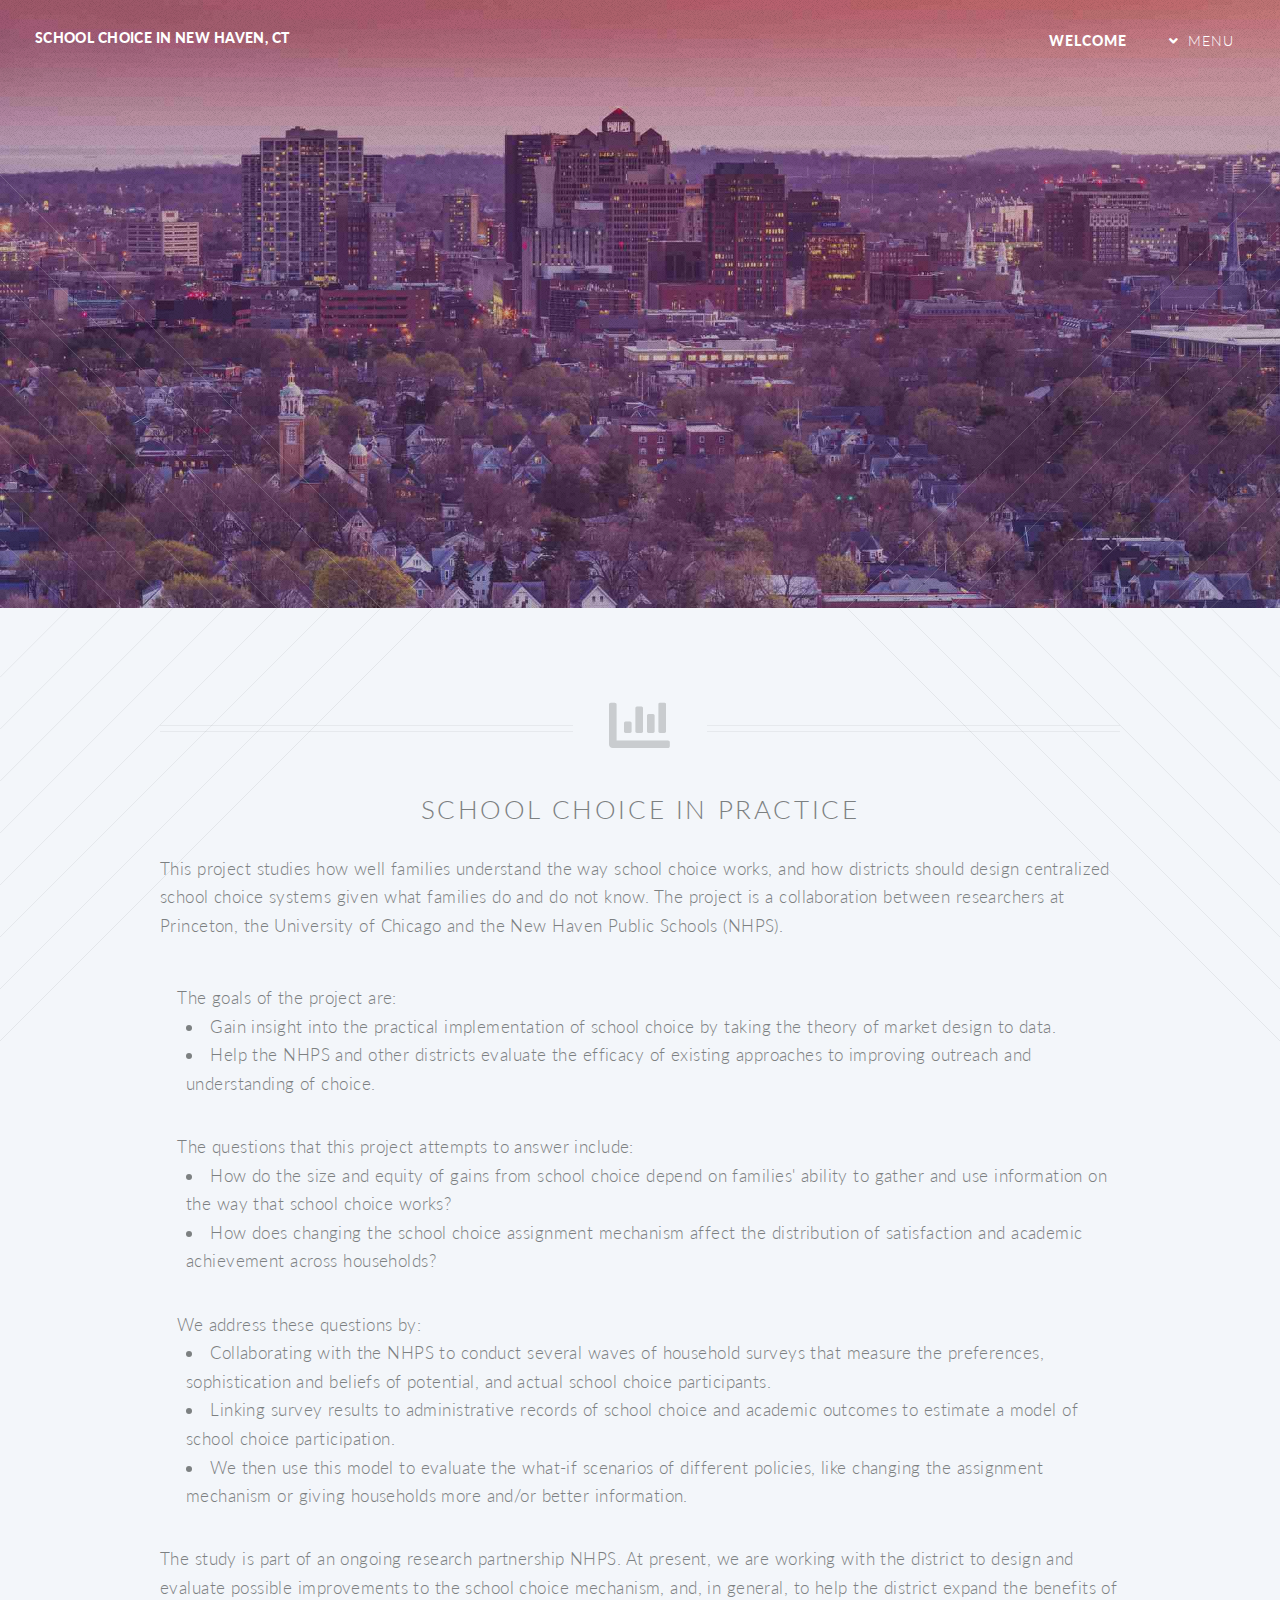
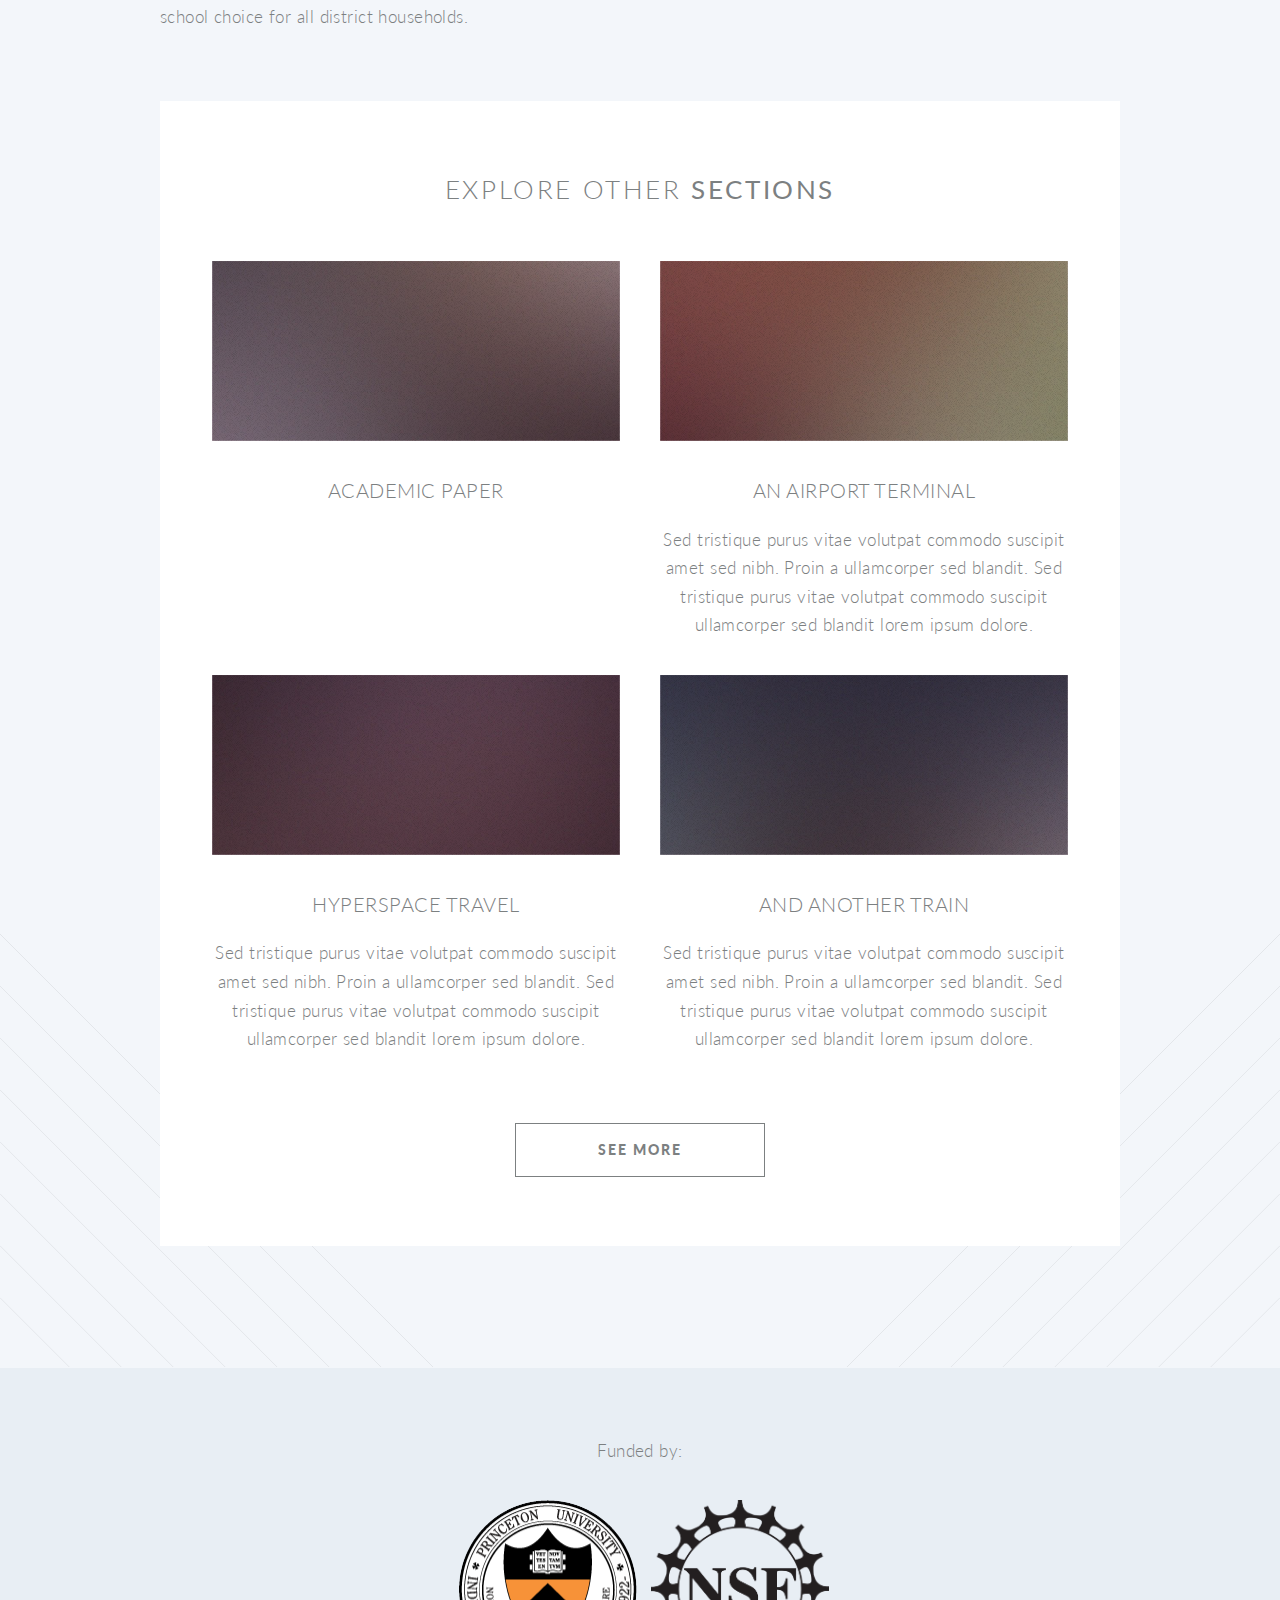
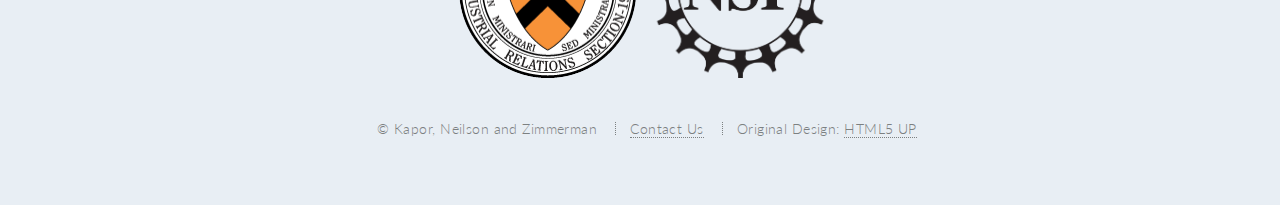
==== commit 698b2780: "edit contact us on footer" ====
--- a/index.html
+++ b/index.html
@@ -30,7 +30,6 @@
 									<li><a href="policy-implications.html">Policy Implications</a></li>
 									<li><a href="project-team.html">Project Team</a></li>
 									<li><a href="survey-findings.html">Survey Findings</a></li>
-									<li><a href="contact.html">Contact</a></li>
 									<!-- <li class="submenu">
 										<a href="#">Submenu</a>
 										<ul>
@@ -298,6 +297,7 @@
 
 					<ul class="copyright">
 						<li>&copy; Kapor, Neilson and Zimmerman</li>
+						<li><a href="mailto:manmart@nber.org">Contact Us</a></li>
 						<li>Original Design: <a href="http://html5up.net">HTML5 UP</a></li>
 					</ul>
 
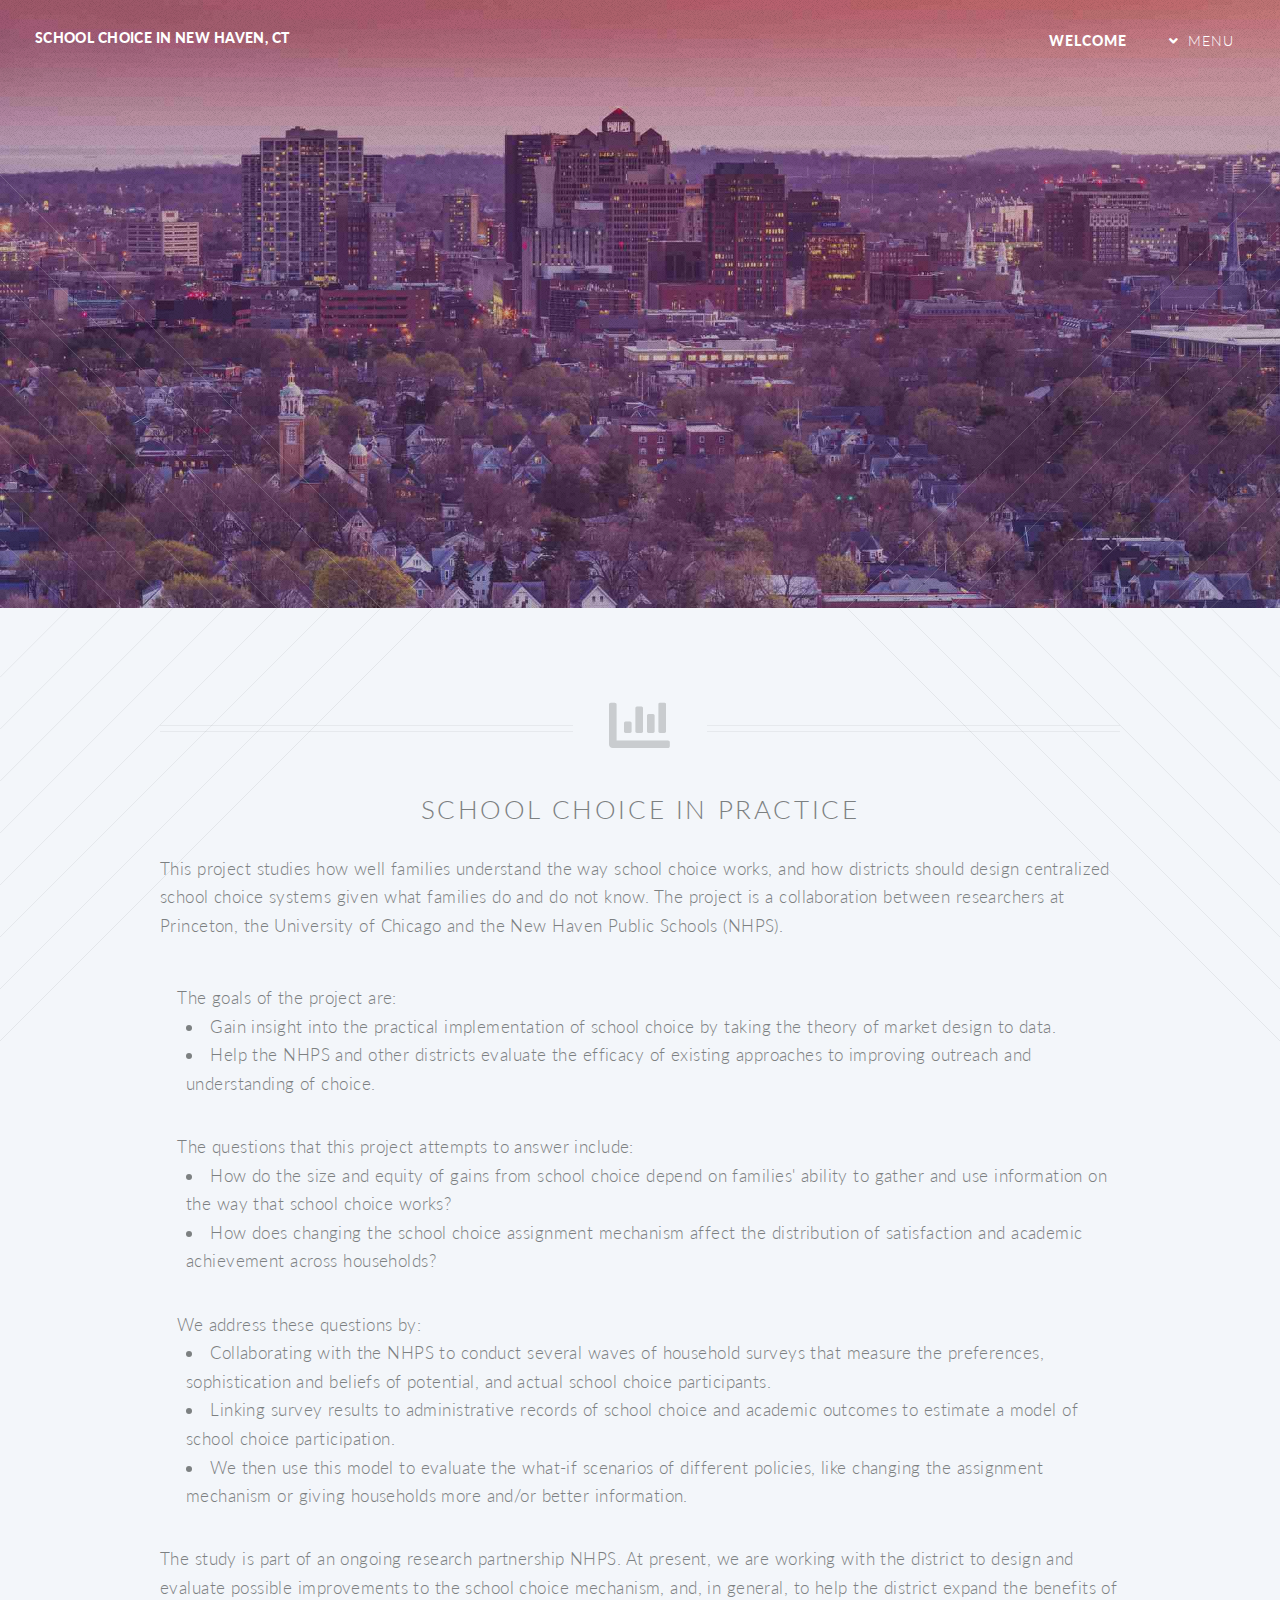
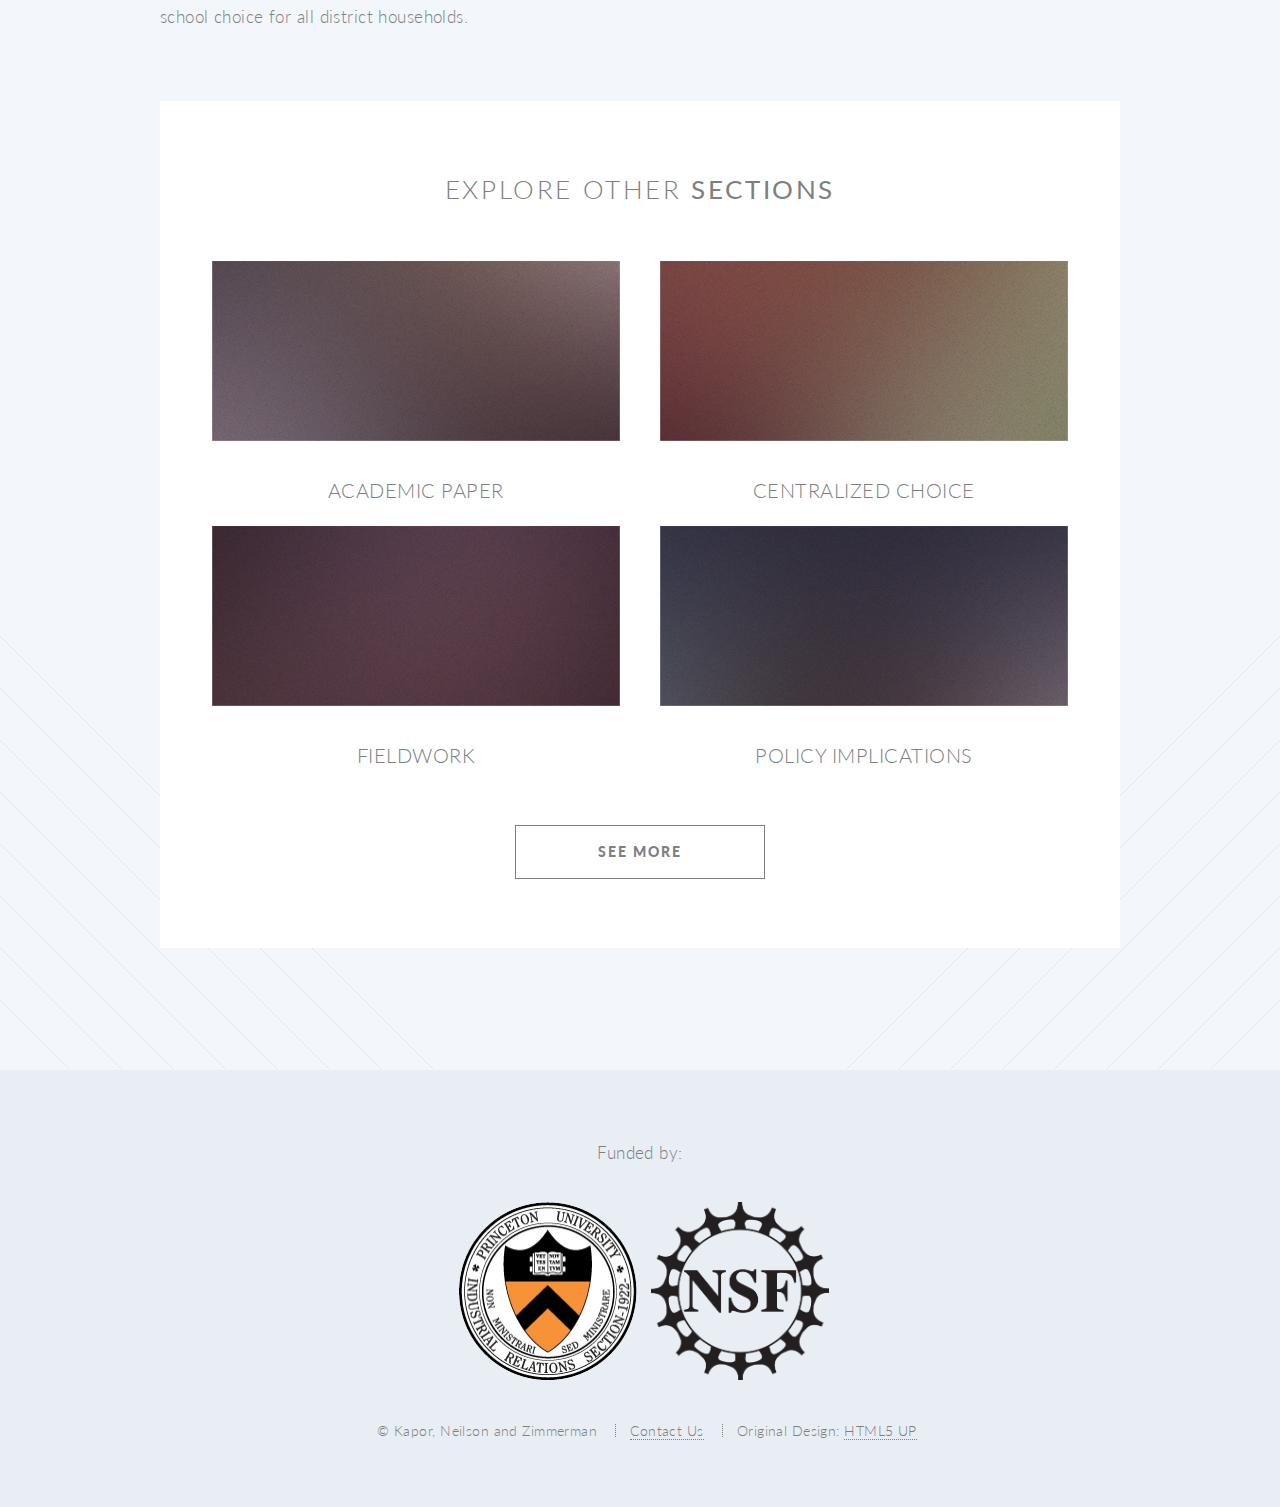
==== commit 41ec3b86: "fix links for picture grid in index" ====
--- a/index.html
+++ b/index.html
@@ -214,18 +214,16 @@
 										<header>
 											<h3>Academic Paper</h3>
 										</header>
-										<!-- <p>Sed tristique purus vitae volutpat commodo suscipit amet sed nibh. Proin a ullamcorper sed blandit. Sed tristique purus vitae volutpat commodo suscipit ullamcorper sed blandit lorem ipsum dolore.</p> -->
 									</section>
 
 								</div>
 								<div class="col-6 col-12-narrower">
 
 									<section>
-										<a href="#" class="image featured"><img src="images/pic02.jpg" alt="" /></a>
-										<header>
-											<h3>An Airport Terminal</h3>
-										</header>
-										<p>Sed tristique purus vitae volutpat commodo suscipit amet sed nibh. Proin a ullamcorper sed blandit. Sed tristique purus vitae volutpat commodo suscipit ullamcorper sed blandit lorem ipsum dolore.</p>
+										<a href="centralized-choice.html" class="image featured"><img src="images/pic02.jpg" alt="" /></a>
+										<header>
+											<h3>Centralized Choice</h3>
+										</header>
 									</section>
 
 								</div>
@@ -234,22 +232,20 @@
 								<div class="col-6 col-12-narrower">
 
 									<section>
-										<a href="#" class="image featured"><img src="images/pic03.jpg" alt="" /></a>
-										<header>
-											<h3>Hyperspace Travel</h3>
-										</header>
-										<p>Sed tristique purus vitae volutpat commodo suscipit amet sed nibh. Proin a ullamcorper sed blandit. Sed tristique purus vitae volutpat commodo suscipit ullamcorper sed blandit lorem ipsum dolore.</p>
+										<a href="field-work.html" class="image featured"><img src="images/pic03.jpg" alt="" /></a>
+										<header>
+											<h3>Fieldwork</h3>
+										</header>
 									</section>
 
 								</div>
 								<div class="col-6 col-12-narrower">
 
 									<section>
-										<a href="#" class="image featured"><img src="images/pic04.jpg" alt="" /></a>
-										<header>
-											<h3>And Another Train</h3>
-										</header>
-										<p>Sed tristique purus vitae volutpat commodo suscipit amet sed nibh. Proin a ullamcorper sed blandit. Sed tristique purus vitae volutpat commodo suscipit ullamcorper sed blandit lorem ipsum dolore.</p>
+										<a href="policy-implications.html" class="image featured"><img src="images/pic04.jpg" alt="" /></a>
+										<header>
+											<h3>Policy Implications</h3>
+										</header>
 									</section>
 
 								</div>
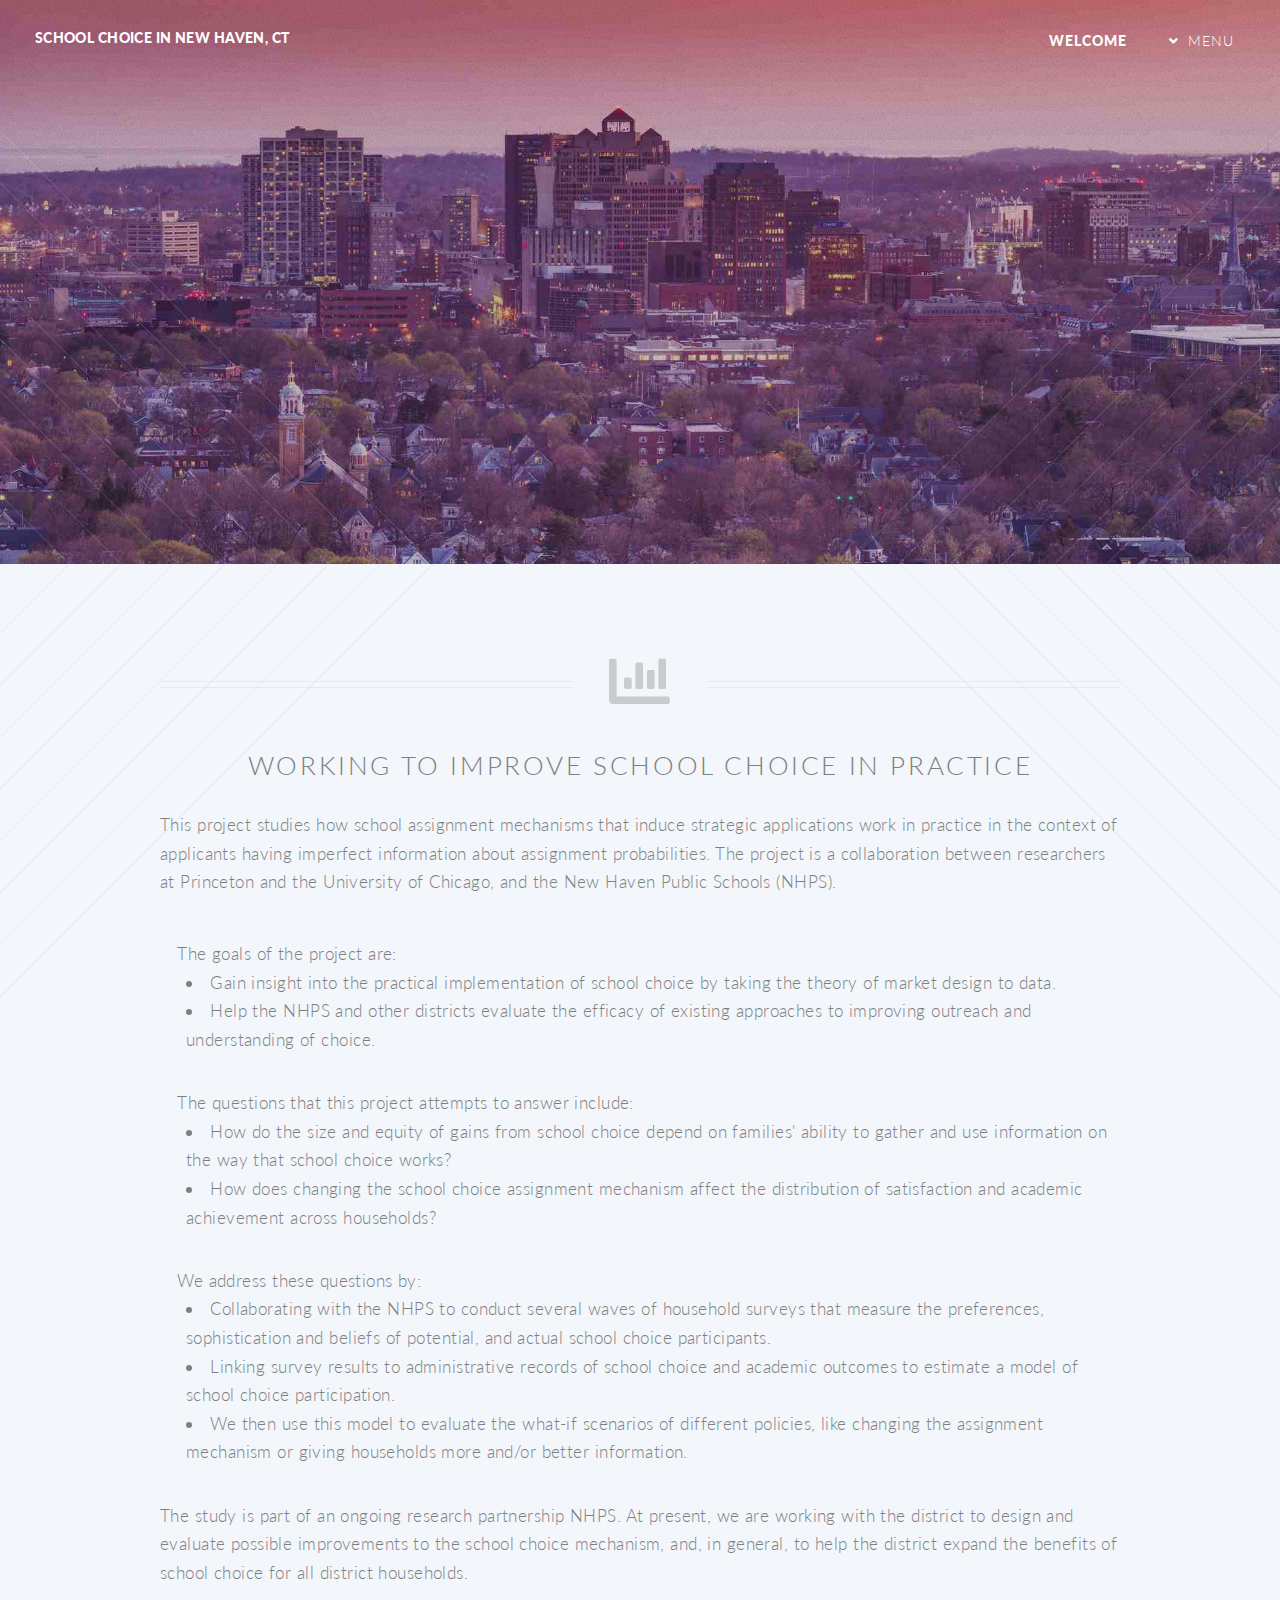
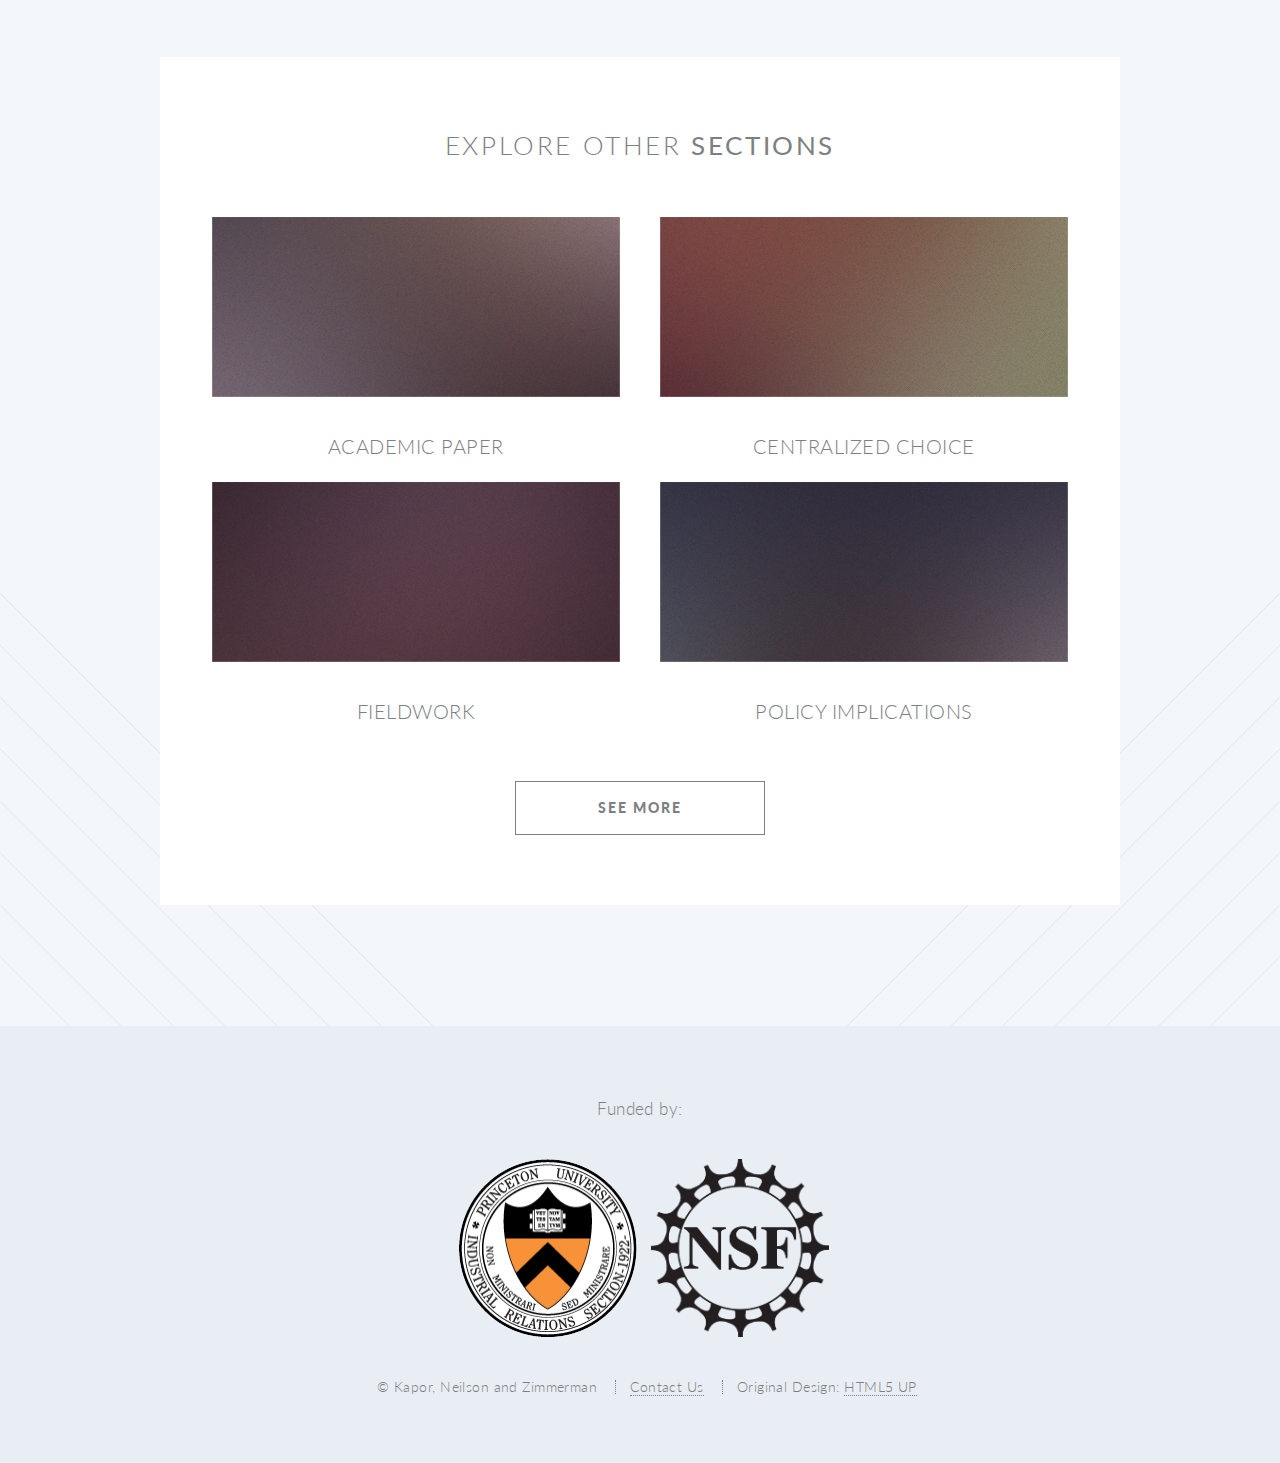
==== commit 5111e41b: "change title size and first paragraph in body" ====
--- a/index.html
+++ b/index.html
@@ -58,12 +58,13 @@
 					<div class="inner">
 
 						<header>
-							<h2>Heterogeneous Beliefs and School Choice Mechanisms</h2>
+							<h2>Research Project</h2>
+							<h3><p>Heterogeneous Beliefs and School Choice Mechanism</p></h3>
 						</header>
-						<p>School Choice in Practice</p>
+						<!-- <p><b>Heterogeneous Beliefs and School Choice Mechanism</b></p> -->
 						<footer>
 							<ul class="buttons stacked">
-								<li><a href="#main" class="button fit scrolly">Hetero-what?</a></li>
+								<li><a href="#main" class="button fit scrolly">Learn More</a></li>
 							</ul>
 						</footer>
 
@@ -76,10 +77,11 @@
 
 					<header class="special container">
 						<span class="icon solid fa-chart-bar"></span>
-						<h2>School Choice in Practice</h2>
+						<h2>Working to Improve School Choice in Practice</h2>
 						<p style="
 							text-align: left;">
-							This project studies how well families understand the way school choice works, and how districts should design centralized school choice systems given what families do and do not know. The project is a collaboration between researchers at Princeton, the University of Chicago and the New Haven Public Schools (NHPS).
+							<!-- This project studies how well families understand the way school choice works, and how districts should design centralized school choice systems given what families do and do not know. The project is a collaboration between researchers at Princeton, the University of Chicago and the New Haven Public Schools (NHPS). -->
+							This project studies how school assignment mechanisms that induce strategic applications work in practice in the context of applicants having imperfect information about assignment probabilities. The project is a collaboration between researchers at Princeton and the University of Chicago, and the New Haven Public Schools (NHPS).
 						</p>
 						<hr>
 						<p style="text-align: left;">
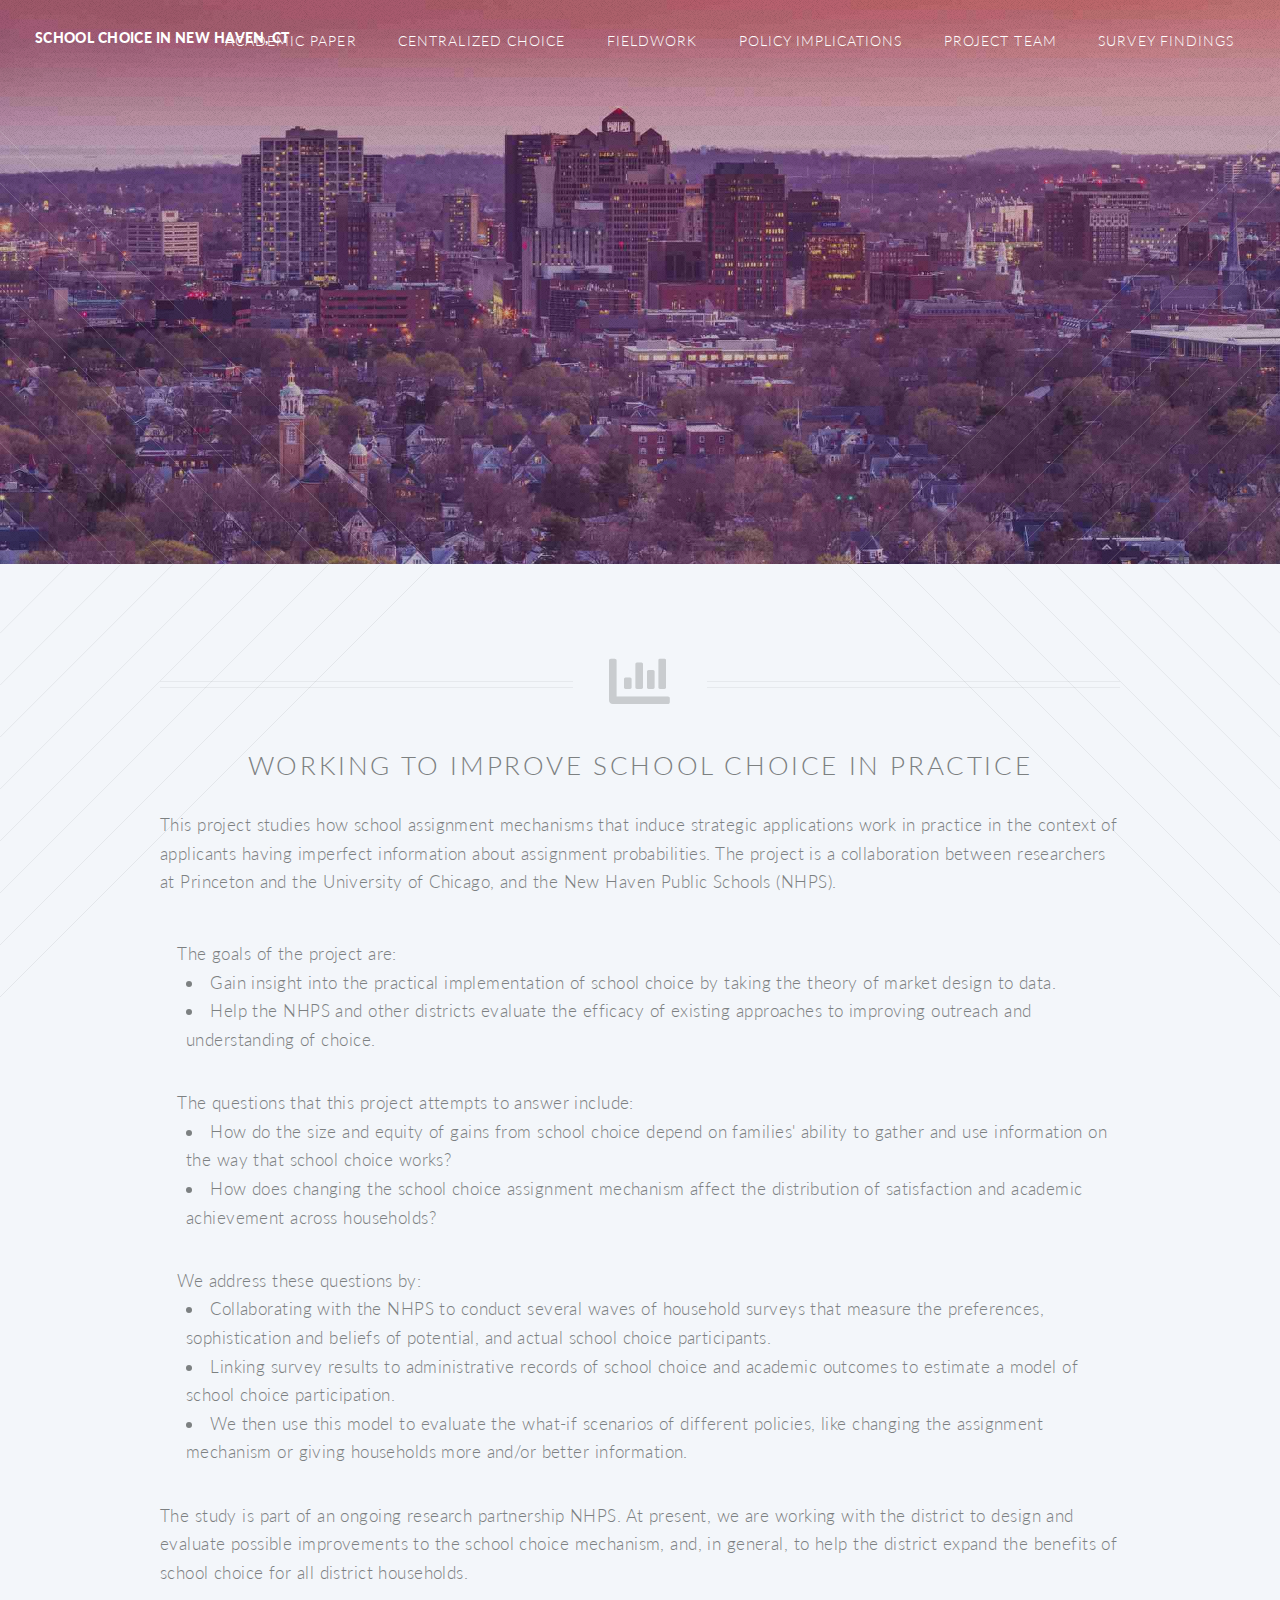
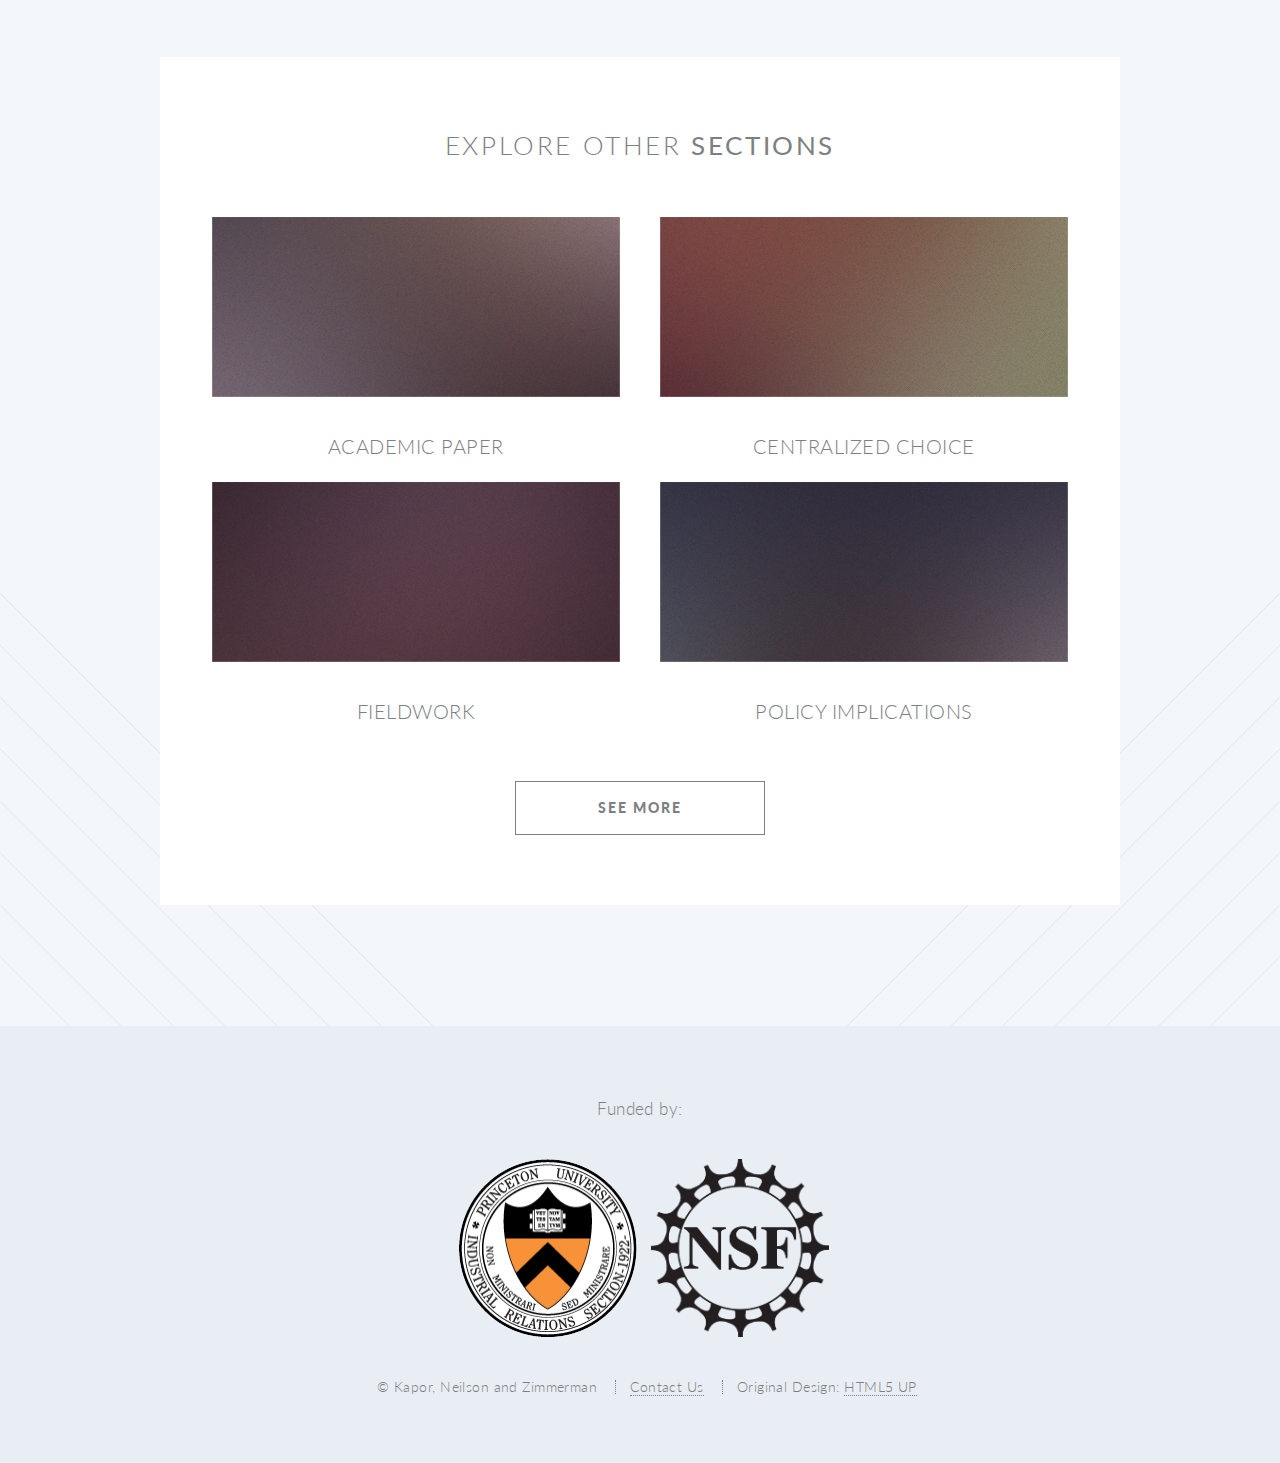
==== commit 0715717c: "change main header menu to be without submenus" ====
--- a/index.html
+++ b/index.html
@@ -17,31 +17,15 @@
 
 			<!-- Header -->
 				<header id="header" class="alt">
-					<h1 id="logo"><a href="index.html">School Choice in New Haven, CT</h1>
+					<h1 id="logo"><a href="index.html">School Choice in New Haven, CT</a></h1>
 					<nav id="nav">
 						<ul>
-							<li class="current"><a href="index.html">Welcome</a></li>
-							<li class="submenu">
-								<a href="#">Menu</a>
-								<ul>
-									<li><a href="academic-paper.html">Academic Paper</a></li>
-									<li><a href="centralized-choice.html">Centralized Choice</a></li>
-									<li><a href="field-work.html">Fieldwork</a></li>
-									<li><a href="policy-implications.html">Policy Implications</a></li>
-									<li><a href="project-team.html">Project Team</a></li>
-									<li><a href="survey-findings.html">Survey Findings</a></li>
-									<!-- <li class="submenu">
-										<a href="#">Submenu</a>
-										<ul>
-											<li><a href="#">Dolore Sed</a></li>
-											<li><a href="#">Consequat</a></li>
-											<li><a href="#">Lorem Magna</a></li>
-											<li><a href="#">Sed Magna</a></li>
-											<li><a href="#">Ipsum Nisl</a></li>
-										</ul>
-									</li> -->
-								</ul>
-							</li>
+							<li><a href="academic-paper.html">Academic Paper</a></li>
+							<li><a href="centralized-choice.html">Centralized Choice</a></li>
+							<li><a href="field-work.html">Fieldwork</a></li>
+							<li><a href="policy-implications.html">Policy Implications</a></li>
+							<li><a href="project-team.html">Project Team</a></li>
+							<li><a href="survey-findings.html">Survey Findings</a></li>
 						</ul>
 					</nav>
 				</header>
@@ -61,7 +45,6 @@
 							<h2>Research Project</h2>
 							<h3><p>Heterogeneous Beliefs and School Choice Mechanism</p></h3>
 						</header>
-						<!-- <p><b>Heterogeneous Beliefs and School Choice Mechanism</b></p> -->
 						<footer>
 							<ul class="buttons stacked">
 								<li><a href="#main" class="button fit scrolly">Learn More</a></li>
@@ -80,7 +63,6 @@
 						<h2>Working to Improve School Choice in Practice</h2>
 						<p style="
 							text-align: left;">
-							<!-- This project studies how well families understand the way school choice works, and how districts should design centralized school choice systems given what families do and do not know. The project is a collaboration between researchers at Princeton, the University of Chicago and the New Haven Public Schools (NHPS). -->
 							This project studies how school assignment mechanisms that induce strategic applications work in practice in the context of applicants having imperfect information about assignment probabilities. The project is a collaboration between researchers at Princeton and the University of Chicago, and the New Haven Public Schools (NHPS).
 						</p>
 						<hr>
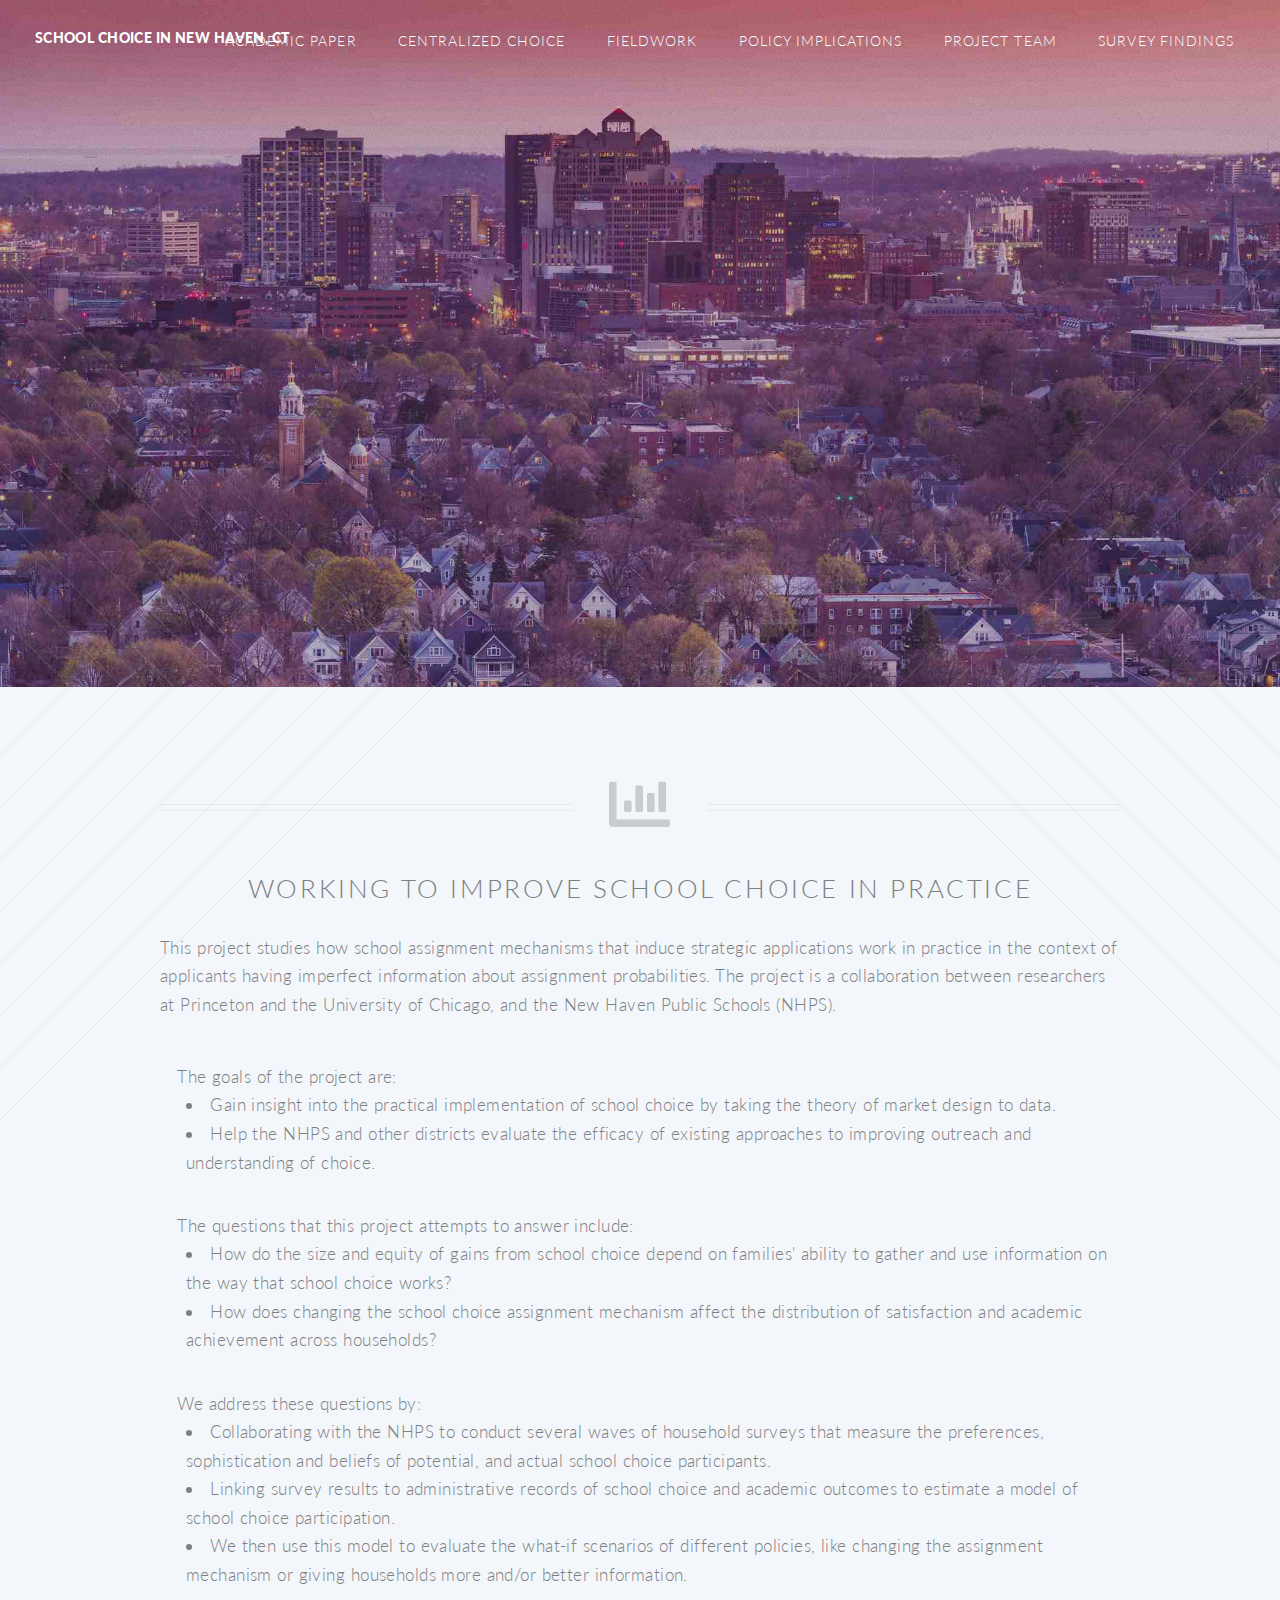
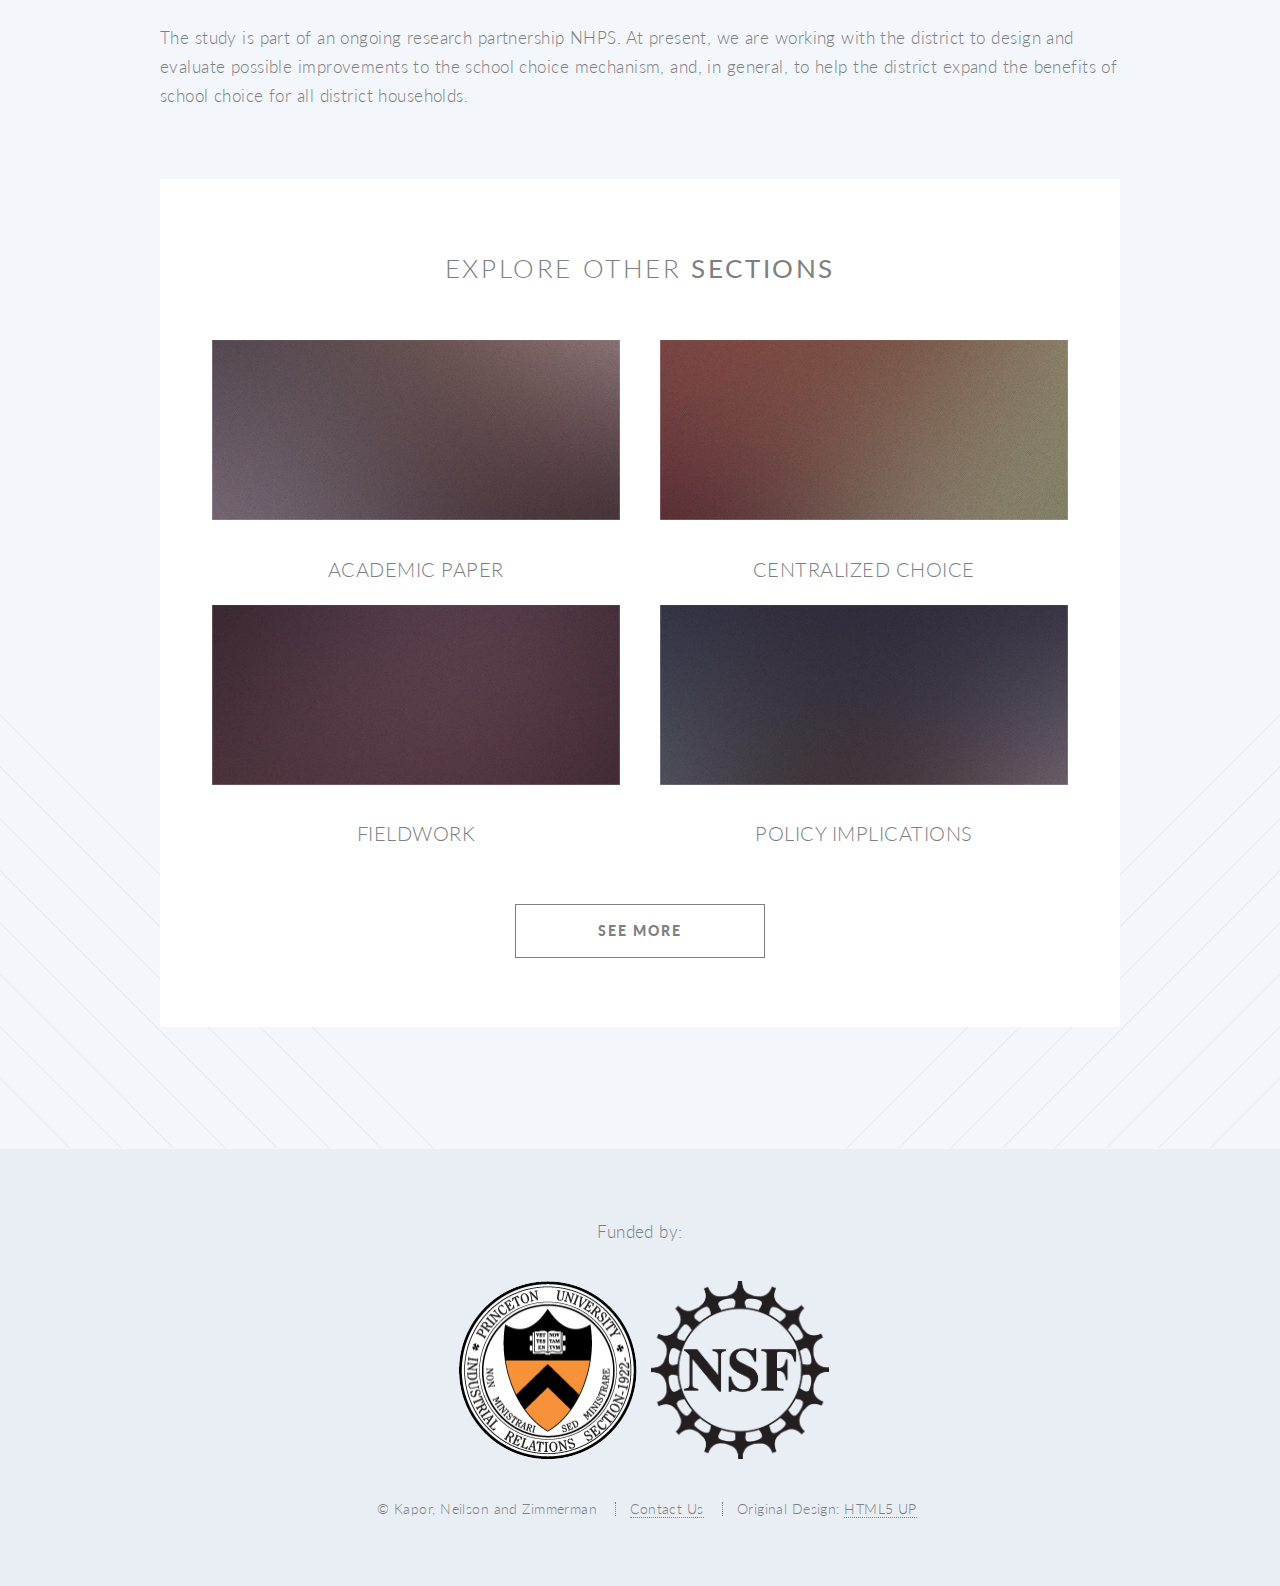
==== commit c23c8f57: "add NSF grant link in header title" ====
--- a/index.html
+++ b/index.html
@@ -40,10 +40,9 @@
 						appropriate (<br />).
 					-->
 					<div class="inner">
-
+						<h3><a href="https://www.nsf.gov/awardsearch/showAward?AWD_ID=1629226">National Science Foundation Research Project #1629226</a><h3>
 						<header>
-							<h2>Research Project</h2>
-							<h3><p>Heterogeneous Beliefs and School Choice Mechanism</p></h3>
+							<h2><p>Heterogeneous Beliefs and School Choice Mechanism</p></h2>
 						</header>
 						<footer>
 							<ul class="buttons stacked">
